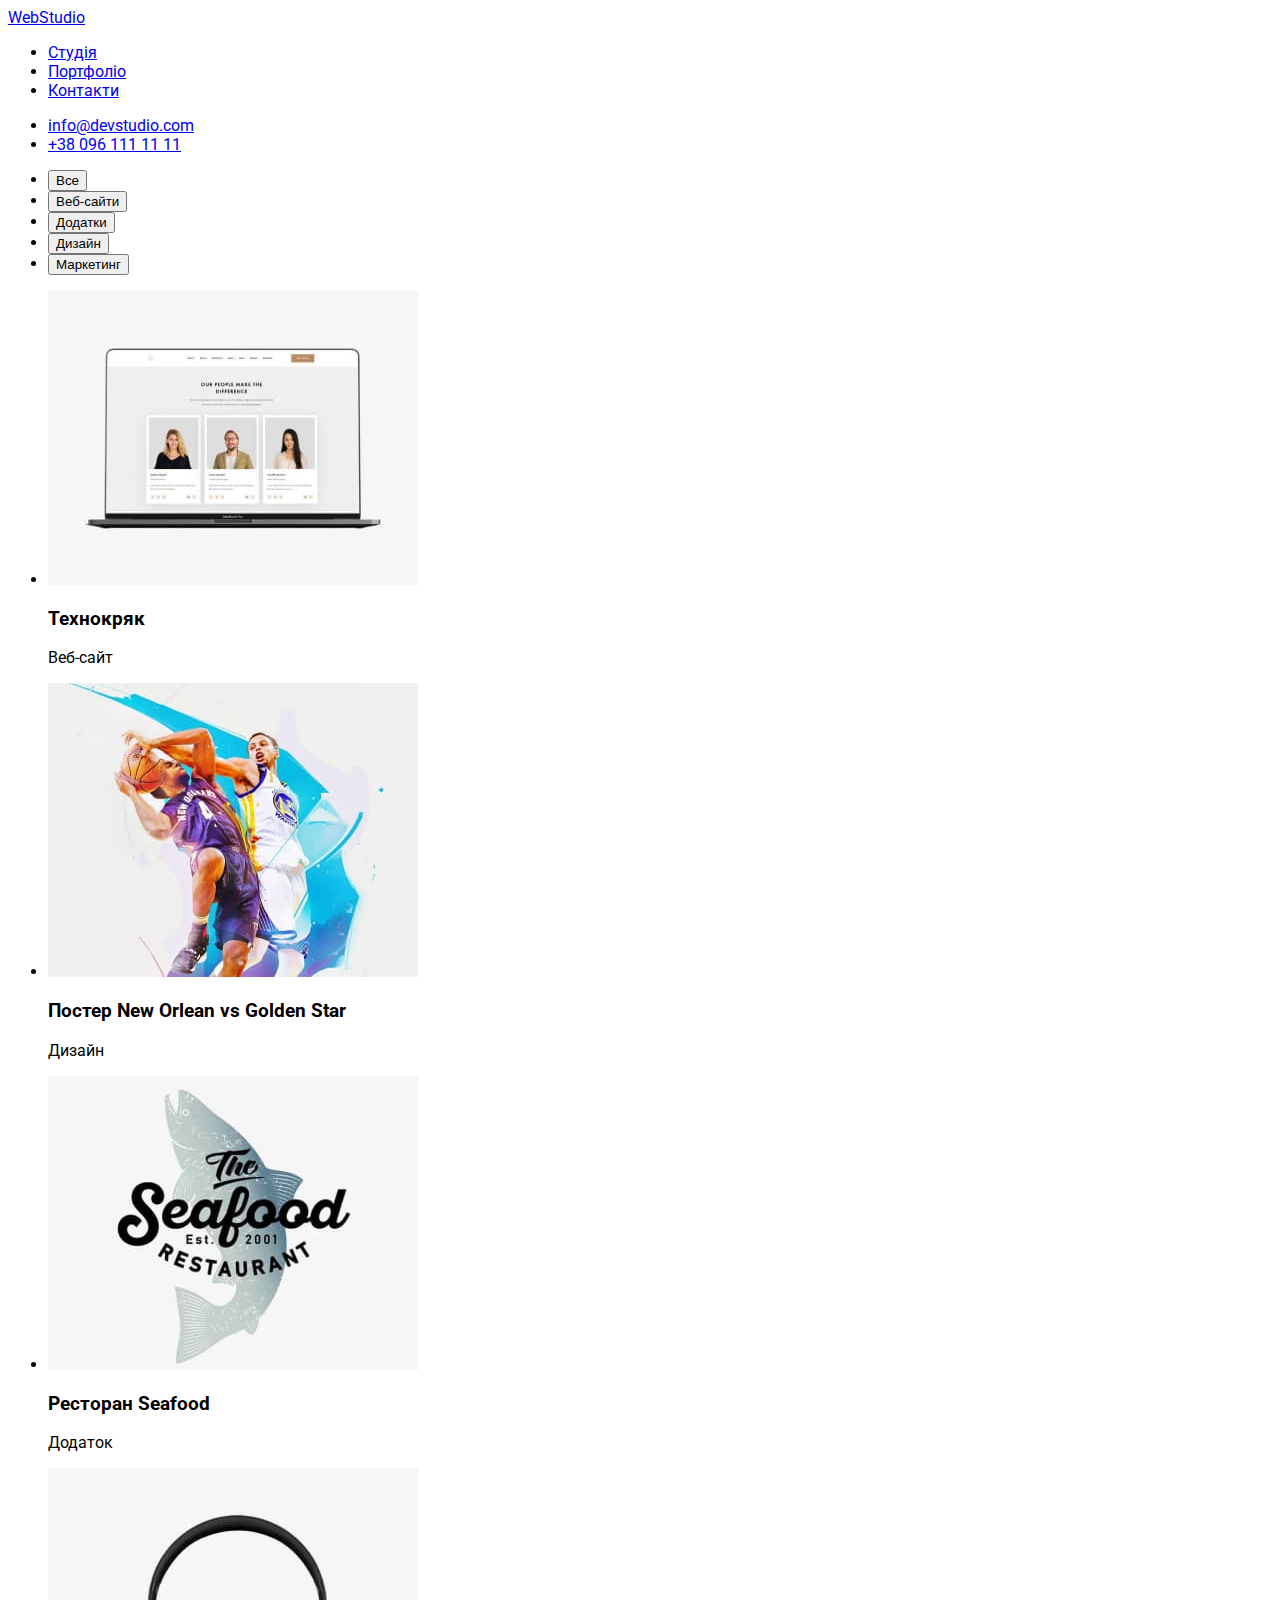
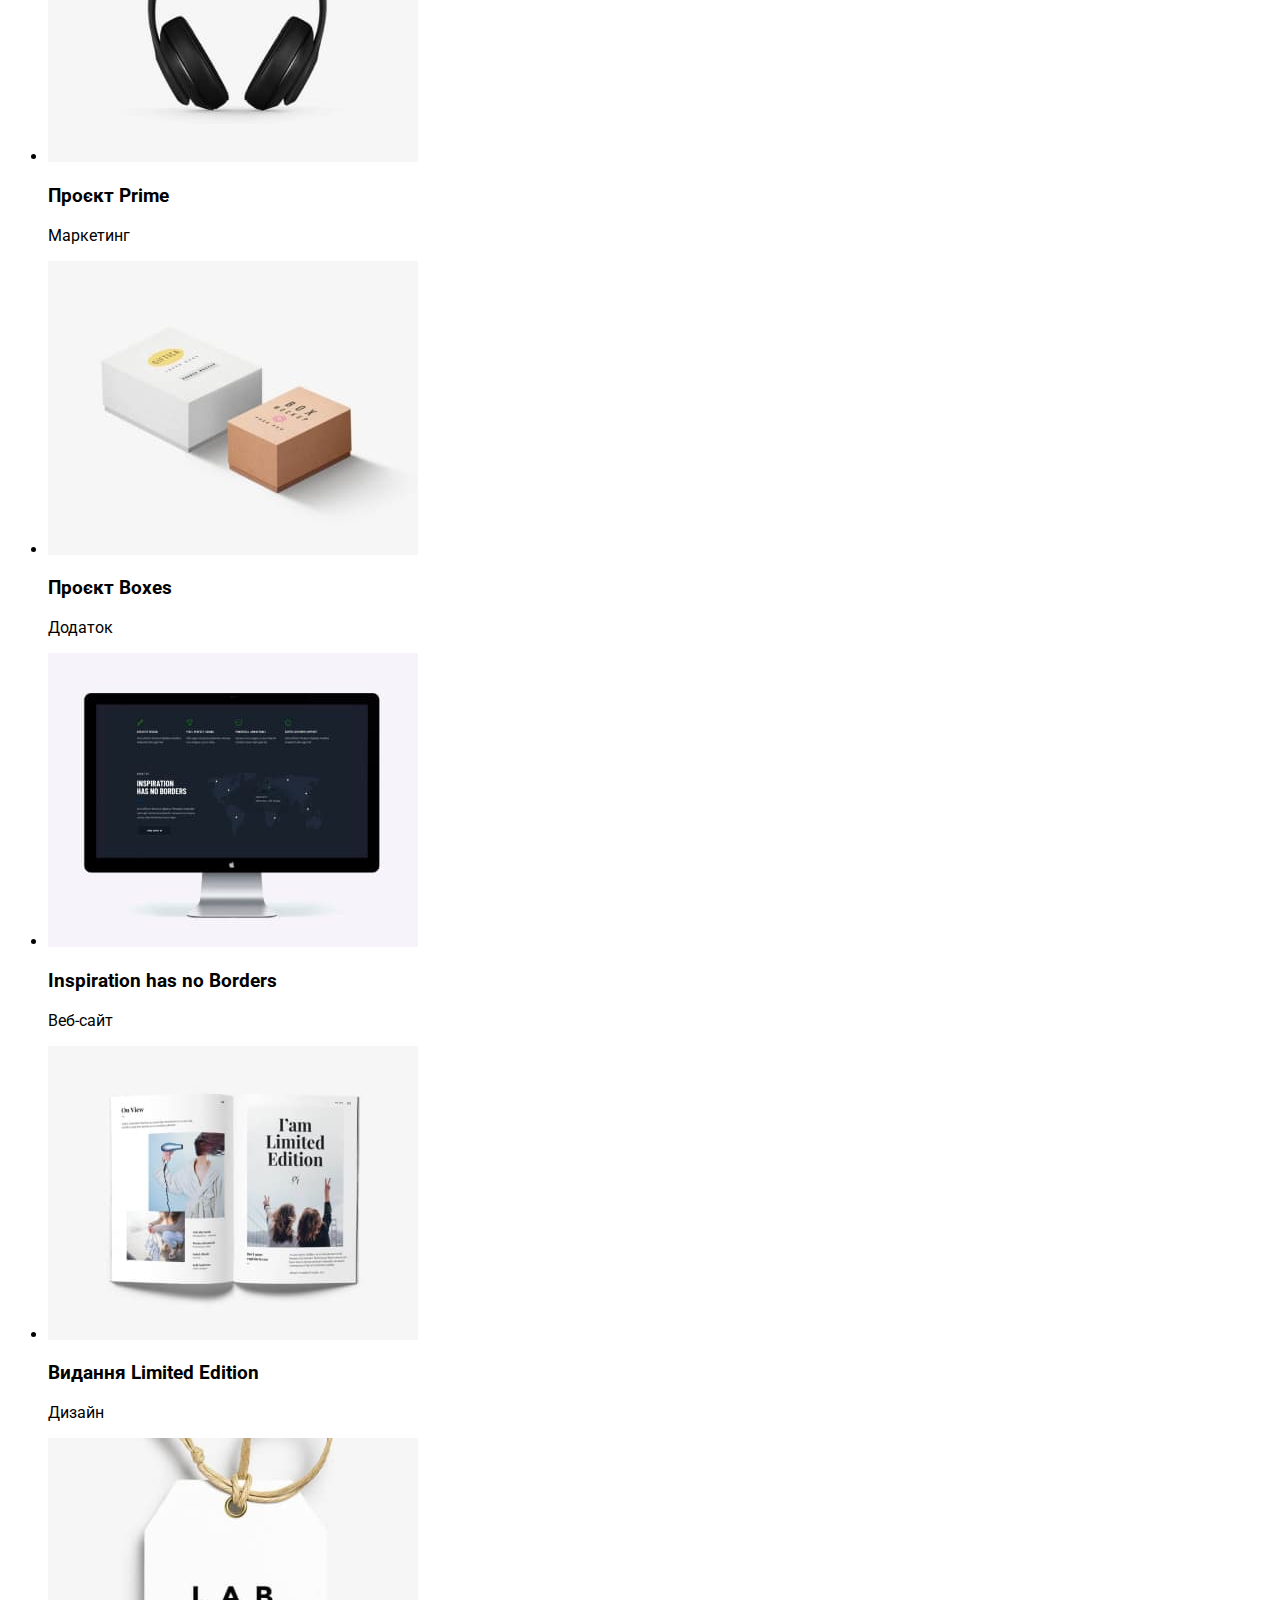
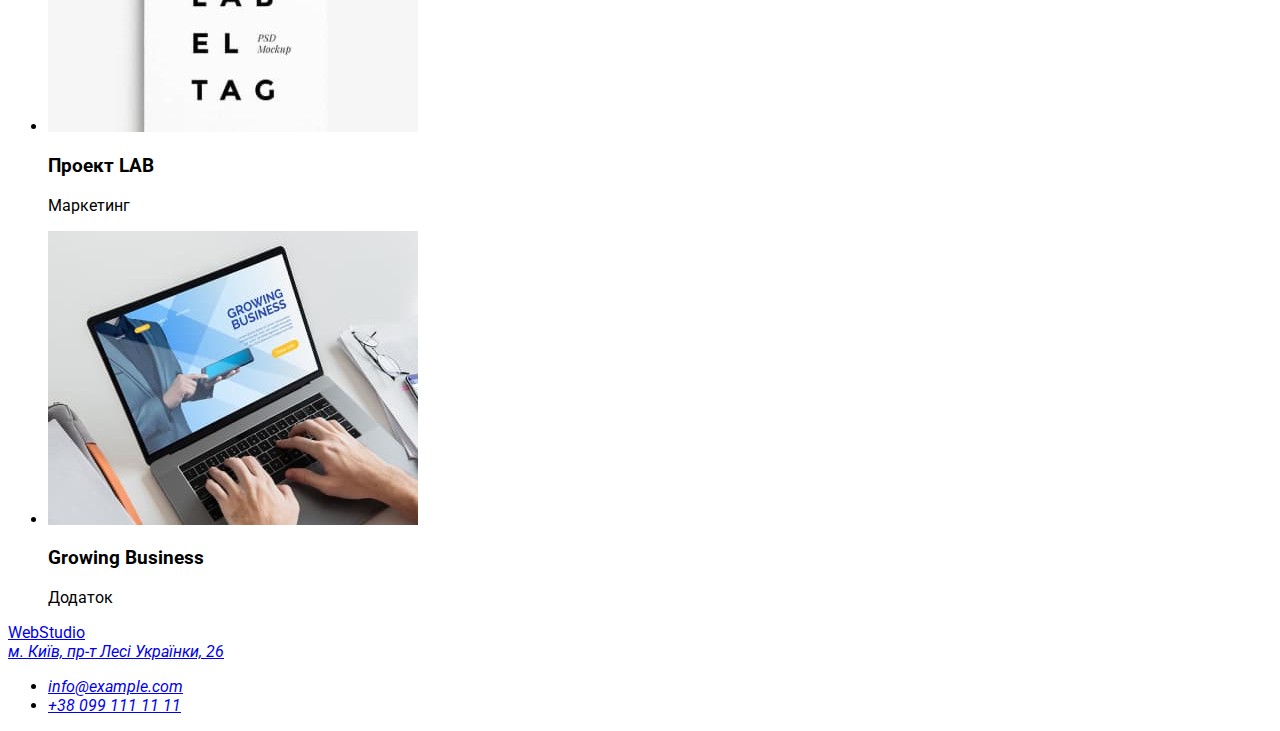
==== portfolio.html @ ea67c1a2 "update portfolio.html" ====
<!DOCTYPE html>
<html lang="uk">
  <head>
    <meta charset="UTF-8" />
    <meta http-equiv="X-UA-Compatible" content="IE=edge" />
    <meta name="viewport" content="width=device-width, initial-scale=1.0" />
    <title>Портфоліо</title>
    <link rel="stylesheet" href="./css/styles.css" />
    <link rel="preconnect" href="https://fonts.googleapis.com" />
    <link rel="preconnect" href="https://fonts.gstatic.com" crossorigin />
    <link
      href="https://fonts.googleapis.com/css2?family=Montserrat:wght@400;700&family=Roboto:wght@400;500;700&display=swap"
      rel="stylesheet"
    />
  </head>
  <body>
    <!--  Логотип і навігація-->
    <header>
      <nav>
        <a href="index.html" lang="en">WebStudio</a>
        <ul>
          <li><a href="./index.html">Студія</a></li>
          <li><a href="./portfolio.html">Портфоліо</a></li>
          <li><a href="#footer">Контакти</a></li>
        </ul>
      </nav>

      <ul>
        <li><a href="mailto:info@devstudio.com">info@devstudio.com</a></li>
        <li><a href="tel:+380961111111">+38 096 111 11 11</a></li>
      </ul>
    </header>
    <!--Портфоліо-->
    <main>
      <section>
        <h2 hidden>Портфоліо</h2>
        <ul>
          <li><button type="button">Все</button></li>
          <li><button type="button">Веб-сайти</button></li>
          <li><button type="button">Додатки</button></li>
          <li><button type="button">Дизайн</button></li>
          <li><button type="button">Маркетинг</button></li>
        </ul>
        <ul>
          <li>
            <img
              src="./images/portfolio1.jpg"
              alt="Ноутбук з відкритою вкладкою веб сайту"
            />
            <h3>Технокряк</h3>
            <p>Веб-сайт</p>
          </li>
          <li>
            <img src="./images/portfolio2.jpg" alt="постер баскетбольної гри" />
            <h3>Постер New Orlean vs Golden Star</h3>
            <p>Дизайн</p>
          </li>
          <li>
            <img src="./images/portfolio3.jpg" alt="Логотип  ресторану" />
            <h3>Ресторан Seafood</h3>
            <p>Додаток</p>
          </li>
          <li>
            <img src="./images/portfolio4.jpg" alt="Навушники" />
            <h3>Проєкт Prime</h3>
            <p>Маркетинг</p>
          </li>
          <li>
            <img src="./images/portfolio5.jpg" alt="Коробки з емблемами" />
            <h3>Проєкт Boxes</h3>
            <p>Додаток</p>
          </li>
          <li>
            <img
              src="./images/portfolio6.jpg"
              alt="Екран з відкритою вкладкою веб сайту"
            />
            <h3>Inspiration has no Borders</h3>
            <p>Веб-сайт</p>
          </li>
          <li>
            <img src="./images/portfolio7.jpg" alt="Книга" />
            <h3>Видання Limited Edition</h3>
            <p>Дизайн</p>
          </li>
          <li>
            <img src="./images/portfolio8.jpg" alt="Етикетка" />
            <h3>Проект LAB</h3>
            <p>Маркетинг</p>
          </li>
          <li>
            <img
              src="./images/portfolio9.jpg"
              alt="Ноутбук з відкритою вкладкою додатка"
            />
            <h3>Growing Business</h3>
            <p>Додаток</p>
          </li>
        </ul>
      </section>
    </main>
    <!--Адрес і контакти-->
    <footer>
      <a href="index.html" lang="en">WebStudio</a>
      <address>
        <a href="https://goo.gl/maps/fzRet3JMHUGQF1tC9" target="_blank">
          м. Київ, пр-т Лесі Українки, 26
        </a>
        <ul>
          <li><a href="mailto:info@example.com">info@example.com</a></li>
          <li>
            <a href="tel:+380991111111">+38 099 111 11 11</a>
          </li>
        </ul>
      </address>
    </footer>
  </body>
</html>
---- css/styles.css ----
body {
  font-family: "Roboto", sans-serif;
}
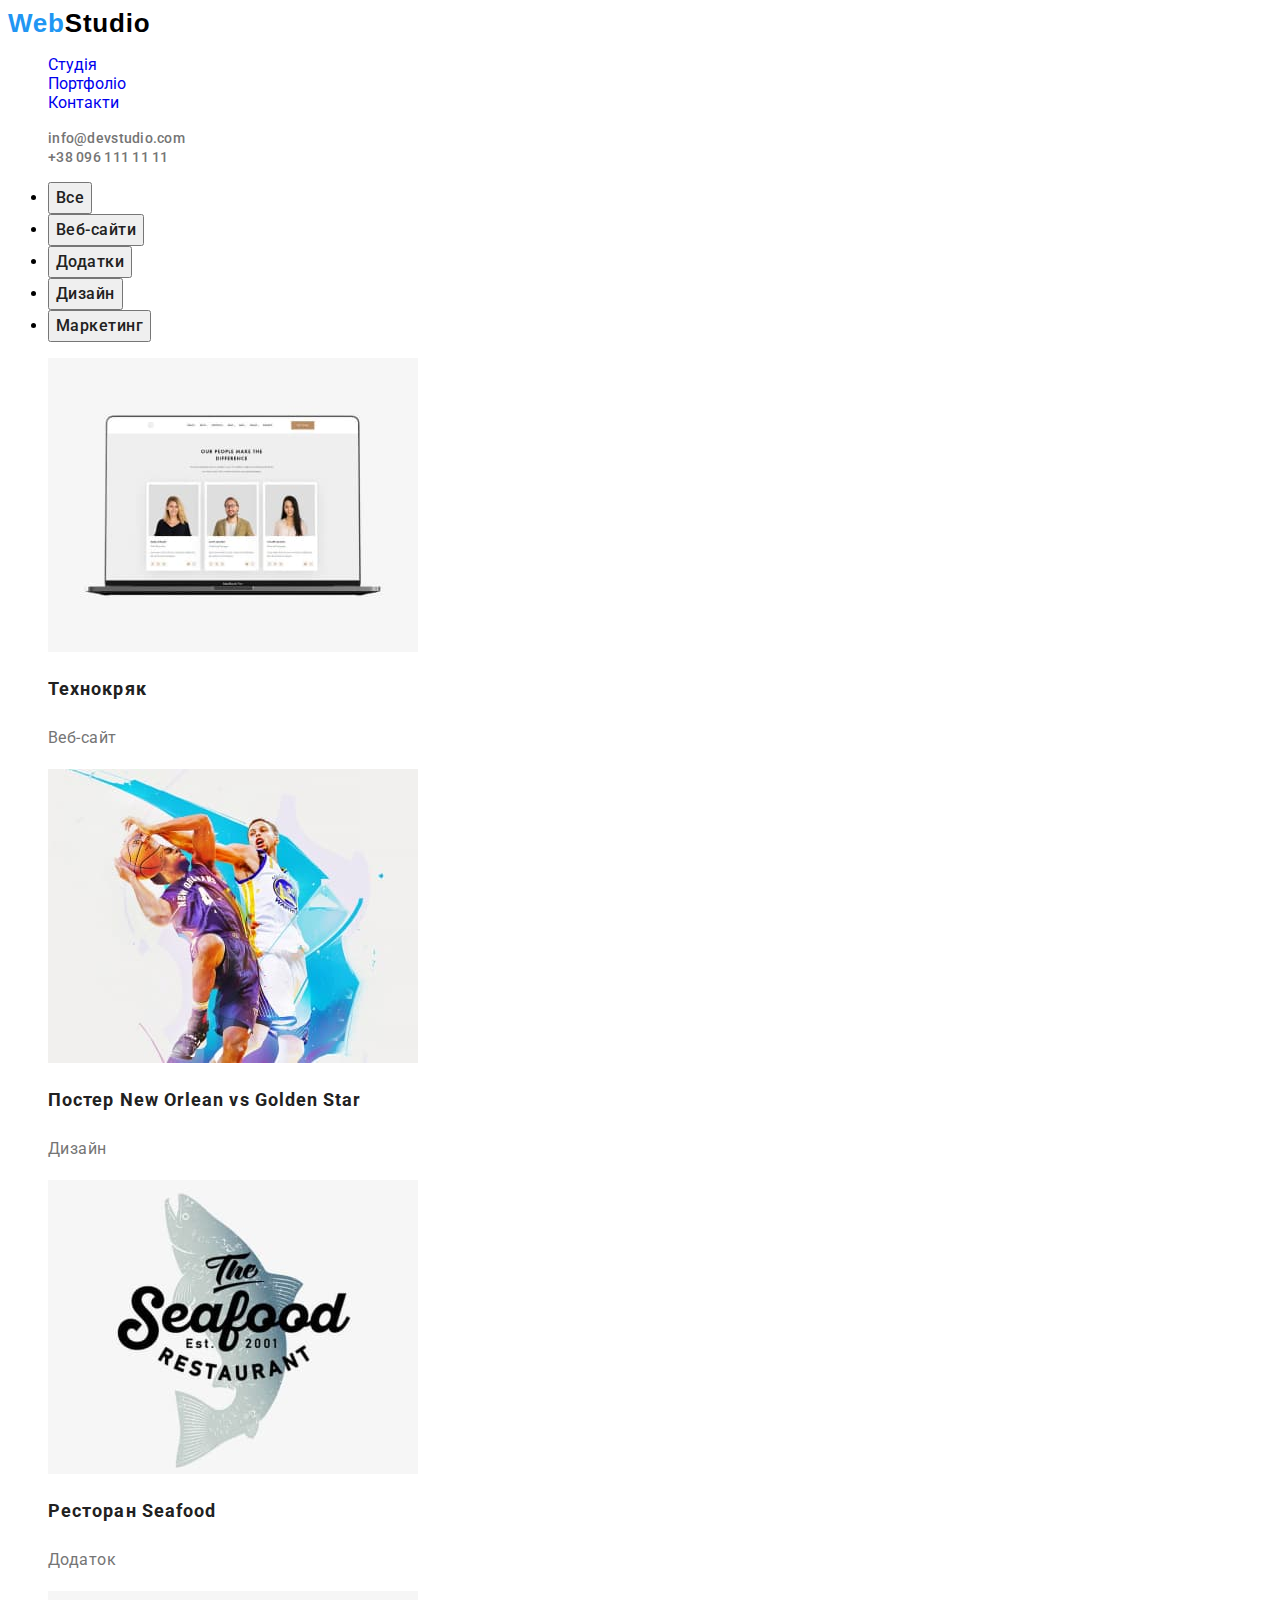
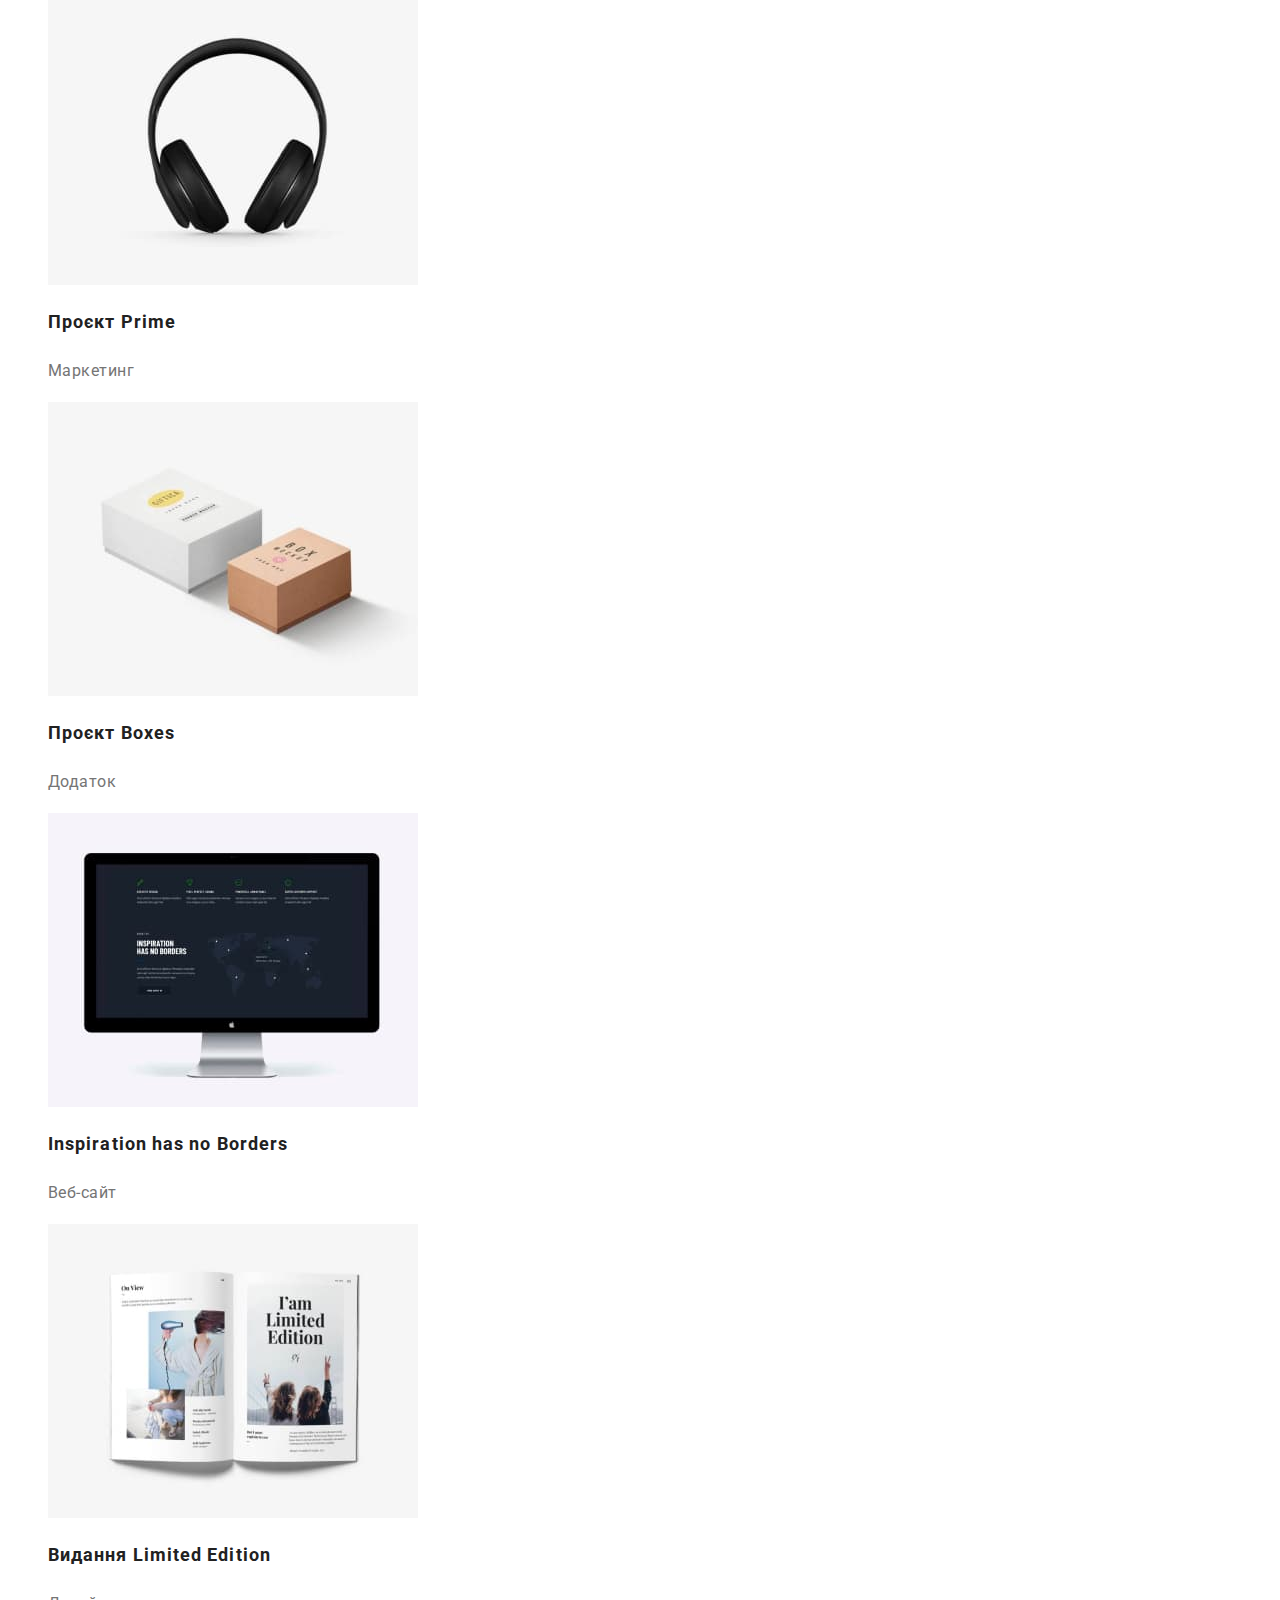
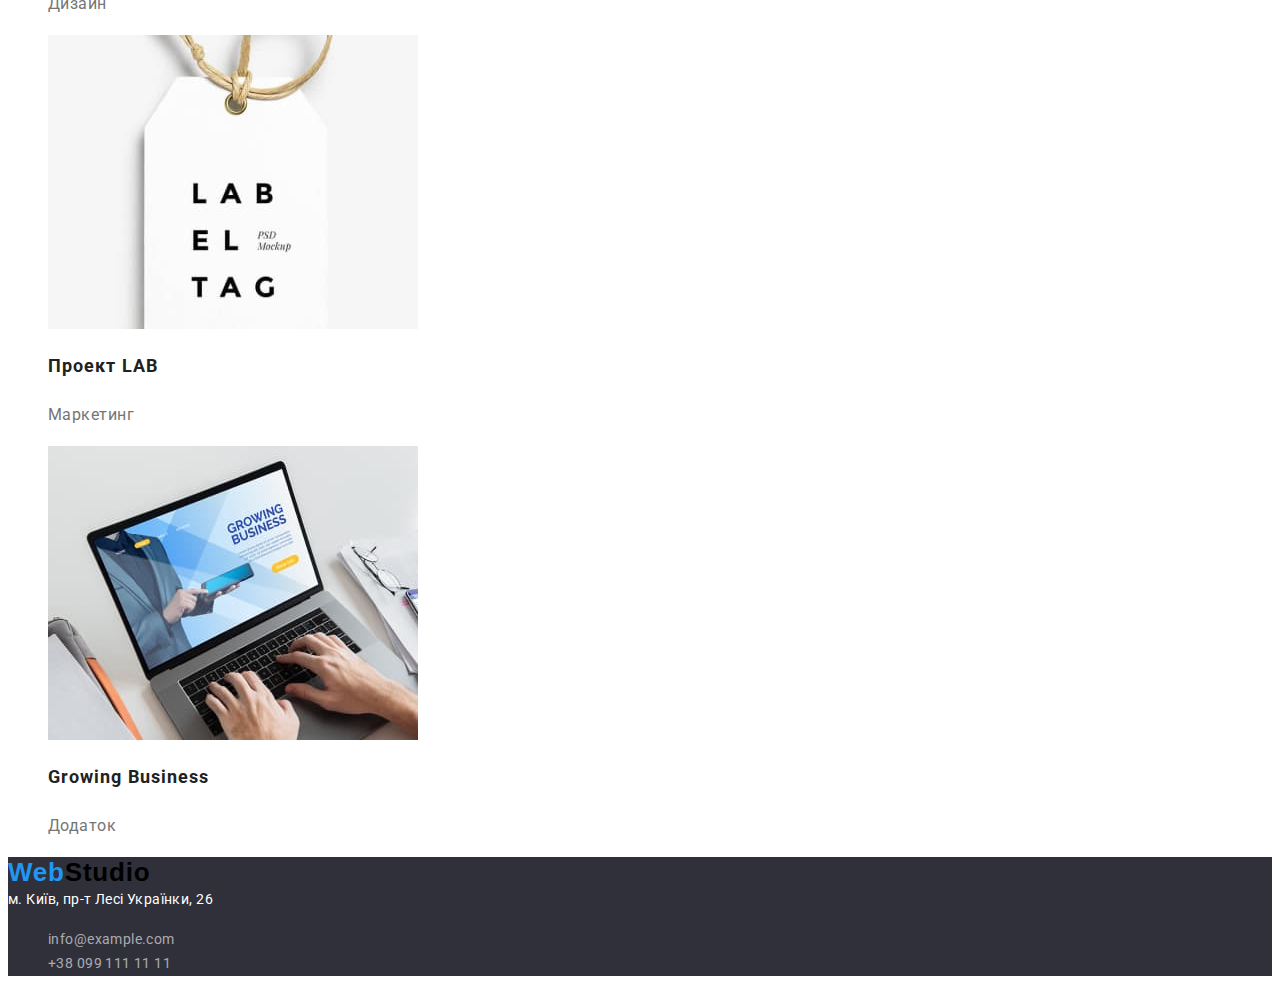
==== commit c03713df: "update files" ====
--- a/portfolio.html
+++ b/portfolio.html
@@ -15,101 +15,209 @@
   </head>
   <body>
     <!--  Логотип і навігація-->
-    <header>
-      <nav>
-        <a href="index.html" lang="en">WebStudio</a>
-        <ul>
-          <li><a href="./index.html">Студія</a></li>
-          <li><a href="./portfolio.html">Портфоліо</a></li>
-          <li><a href="#footer">Контакти</a></li>
+    <header class="header">
+      <nav class="header-nav">
+        <a href="index.html" lang="en" class="logo-start logo link"
+          >Web<span lang="en" class="logo-end logo link">Studio</span></a
+        >
+        <ul class="header-list list">
+          <li class-="header-item ">
+            <a href="./index.html" class="header-link link current">Студія</a>
+          </li>
+          <li class-="header-item  ">
+            <a href="./portfolio.html" class="header-link link current">
+              Портфоліо</a
+            >
+          </li>
+          <li class-="header-item ">
+            <a href="#footer" class="header-link link current">Контакти</a>
+          </li>
         </ul>
       </nav>
 
-      <ul>
-        <li><a href="mailto:info@devstudio.com">info@devstudio.com</a></li>
-        <li><a href="tel:+380961111111">+38 096 111 11 11</a></li>
+      <ul class="header-contats-list list">
+        <li>
+          <a
+            href="mailto:info@devstudio.com"
+            class="header-contacts header-link link"
+            >info@devstudio.com</a
+          >
+        </li>
+        <li>
+          <a href="tel:+380961111111" class="header-contacts header-link link"
+            >+38 096 111 11 11</a
+          >
+        </li>
       </ul>
     </header>
     <!--Портфоліо-->
     <main>
-      <section>
-        <h2 hidden>Портфоліо</h2>
-        <ul>
-          <li><button type="button">Все</button></li>
-          <li><button type="button">Веб-сайти</button></li>
-          <li><button type="button">Додатки</button></li>
-          <li><button type="button">Дизайн</button></li>
-          <li><button type="button">Маркетинг</button></li>
-        </ul>
-        <ul>
-          <li>
-            <img
-              src="./images/portfolio1.jpg"
-              alt="Ноутбук з відкритою вкладкою веб сайту"
-            />
-            <h3>Технокряк</h3>
-            <p>Веб-сайт</p>
-          </li>
-          <li>
-            <img src="./images/portfolio2.jpg" alt="постер баскетбольної гри" />
-            <h3>Постер New Orlean vs Golden Star</h3>
-            <p>Дизайн</p>
-          </li>
-          <li>
-            <img src="./images/portfolio3.jpg" alt="Логотип  ресторану" />
-            <h3>Ресторан Seafood</h3>
-            <p>Додаток</p>
-          </li>
-          <li>
-            <img src="./images/portfolio4.jpg" alt="Навушники" />
-            <h3>Проєкт Prime</h3>
-            <p>Маркетинг</p>
-          </li>
-          <li>
-            <img src="./images/portfolio5.jpg" alt="Коробки з емблемами" />
-            <h3>Проєкт Boxes</h3>
-            <p>Додаток</p>
-          </li>
-          <li>
-            <img
-              src="./images/portfolio6.jpg"
-              alt="Екран з відкритою вкладкою веб сайту"
-            />
-            <h3>Inspiration has no Borders</h3>
-            <p>Веб-сайт</p>
-          </li>
-          <li>
-            <img src="./images/portfolio7.jpg" alt="Книга" />
-            <h3>Видання Limited Edition</h3>
-            <p>Дизайн</p>
-          </li>
-          <li>
-            <img src="./images/portfolio8.jpg" alt="Етикетка" />
-            <h3>Проект LAB</h3>
-            <p>Маркетинг</p>
-          </li>
-          <li>
-            <img
-              src="./images/portfolio9.jpg"
-              alt="Ноутбук з відкритою вкладкою додатка"
-            />
-            <h3>Growing Business</h3>
-            <p>Додаток</p>
-          </li>
+      <section class="portfolio">
+        <h1 hidden>Портфоліо</h1>
+        <ul class="portfolio-btn-list">
+          <li class="portfolio-btn-item">
+            <button type="button" class="portfolio-btn">Все</button>
+          </li>
+          <li class="portfolio-btn-item">
+            <button type="button" class="portfolio-btn">Веб-сайти</button>
+          </li>
+          <li class="portfolio-btn-item">
+            <button type="button" class="portfolio-btn">Додатки</button>
+          </li>
+          <li class="portfolio-btn-item">
+            <button type="button" class="portfolio-btn">Дизайн</button>
+          </li>
+          <li class="portfolio-btn-item">
+            <button type="button" class="portfolio-btn">Маркетинг</button>
+          </li>
+        </ul>
+        <ul class="portfolio-list list">
+          <a href="" class="link">
+            <li class="portfolio-list-item">
+              <img
+                src="./images/portfolio1.jpg"
+                alt="Ноутбук з відкритою вкладкою веб сайту"
+                width="370"
+                height="294"
+              />
+              <h2 class="portfolio-title">Технокряк</h2>
+              <p class="portfolio-text">Веб-сайт</p>
+            </li>
+          </a>
+          <a href="" class="link">
+            <li class="portfolio-list-item">
+              <img
+                src="./images/portfolio2.jpg"
+                alt="постер баскетбольної гри"
+                width="370"
+                height="294"
+              />
+              <h2 class="portfolio-title">
+                Постер <span lang="en">New Orlean vs Golden Star</span>
+              </h2>
+              <p class="portfolio-text">Дизайн</p>
+            </li>
+          </a>
+          <a href="" class="link">
+            <li class="portfolio-list-item">
+              <img
+                src="./images/portfolio3.jpg"
+                alt="Логотип  ресторану"
+                width="370"
+                height="294"
+              />
+              <h2 class="portfolio-title">
+                Ресторан <span lang="en">Seafood</span>
+              </h2>
+              <p class="portfolio-text">Додаток</p>
+            </li>
+          </a>
+          <a href="" class="link">
+            <li class="portfolio-list-item">
+              <img
+                src="./images/portfolio4.jpg"
+                alt="Навушники"
+                width="370"
+                height="294"
+              />
+              <h2 class="portfolio-title">
+                Проєкт <span lang="en">Prime</span>
+              </h2>
+              <p class="portfolio-text">Маркетинг</p>
+            </li>
+          </a>
+          <a href="" class="link">
+            <li class="portfolio-list-item">
+              <img
+                src="./images/portfolio5.jpg"
+                alt="Коробки з емблемами"
+                width="370"
+                height="294"
+              />
+              <h2 class="portfolio-title">
+                Проєкт <span lang="en">Boxes</span>
+              </h2>
+              <p class="portfolio-text">Додаток</p>
+            </li>
+          </a>
+          <a href="" class="link">
+            <li class="portfolio-list-item">
+              <img
+                src="./images/portfolio6.jpg"
+                alt="Екран з відкритою вкладкою веб сайту"
+                width="370"
+                height="294"
+              />
+              <h2 lang="en" class="portfolio-title">
+                Inspiration has no Borders
+              </h2>
+              <p class="portfolio-text">Веб-сайт</p>
+            </li>
+          </a>
+          <a href="" class="link">
+            <li class="portfolio-list-item">
+              <img
+                src="./images/portfolio7.jpg"
+                alt="Книга"
+                width="370"
+                height="294"
+              />
+              <h2 class="portfolio-title">
+                Видання <span lang="en">Limited Edition</span>
+              </h2>
+              <p class="portfolio-text">Дизайн</p>
+            </li>
+          </a>
+          <a href="" class="link">
+            <li class="portfolio-list-item">
+              <img
+                src="./images/portfolio8.jpg"
+                alt="Етикетка"
+                width="370"
+                height="294"
+              />
+              <h2 class="portfolio-title">Проект <span lang="en">LAB</span></h2>
+              <p class="portfolio-text">Маркетинг</p>
+            </li>
+          </a>
+          <a href="" class="link">
+            <li class="portfolio-list-item">
+              <img
+                src="./images/portfolio9.jpg"
+                alt="Ноутбук з відкритою вкладкою додатка"
+                width="370"
+                height="294"
+              />
+              <h2 lang="en" class="portfolio-title">Growing Business</h2>
+              <p class="portfolio-text">Додаток</p>
+            </li>
+          </a>
         </ul>
       </section>
     </main>
     <!--Адрес і контакти-->
-    <footer>
-      <a href="index.html" lang="en">WebStudio</a>
-      <address>
-        <a href="https://goo.gl/maps/fzRet3JMHUGQF1tC9" target="_blank">
+    <footer id="footer" class="footer">
+      <a href="index.html" lang="en" class="logo-start logo link">
+        Web<span lang="en" class="logo-end logo link">Studio</span>
+      </a>
+      <address class="address">
+        <a
+          href="https://goo.gl/maps/fzRet3JMHUGQF1tC9"
+          target="_blank"
+          class="link footer-link"
+        >
           м. Київ, пр-т Лесі Українки, 26
         </a>
-        <ul>
-          <li><a href="mailto:info@example.com">info@example.com</a></li>
-          <li>
-            <a href="tel:+380991111111">+38 099 111 11 11</a>
+        <ul class="address-list list">
+          <li class="address-item">
+            <a href="mailto:info@example.com" class="link address-link"
+              >info@example.com</a
+            >
+          </li>
+          <li class="address-item">
+            <a href="tel:+380991111111" class="link address-link"
+              >+38 099 111 11 11</a
+            >
           </li>
         </ul>
       </address>
--- a/css/styles.css
+++ b/css/styles.css
@@ -1,3 +1,193 @@
+:root {
+  --main-title-color: #212121;
+  --second-title-color: #ffffff;
+  --accent-color: #2196f3;
+  --accent-text-color: aqua;
+}
+
 body {
   font-family: "Roboto", sans-serif;
 }
+
+.list {
+  list-style: none;
+}
+.link {
+  text-decoration: none;
+}
+.logo {
+  font-family: "Raleway", sans-serif;
+  font-weight: 700;
+  font-size: 26px;
+  line-height: 1.2;
+  letter-spacing: 0.03em;
+}
+.logo-start {
+  color: #2196f3;
+}
+.logo-end {
+  color: #000000;
+}
+
+.header-link:hover,
+.header-link:focus,
+.footer-link:hover,
+.footer-link:focus,
+.address-link:hover,
+.address-link:focus {
+  color: #2196f3;
+}
+
+.main-title {
+  font-weight: 700;
+  font-size: 36px;
+  line-height: 1.17;
+  text-align: center;
+  letter-spacing: 0.03em;
+  color: #212121;
+}
+
+.hero-btn,
+.portfolio-btn {
+  cursor: pointer;
+}
+
+/* -- Header----*/
+.header {
+  background: #ffffff;
+}
+
+.header-item {
+  font-weight: 500;
+  font-size: 14px;
+  line-height: 1.14;
+  letter-spacing: 0.02em;
+  color: #212121;
+}
+.header-contacts {
+  font-weight: 500;
+  font-size: 14px;
+  line-height: 1.14;
+  letter-spacing: 0.02em;
+  color: #757575;
+}
+/*--- Кнопка - HERO ---*/
+.hero {
+  background: #2f303a;
+}
+.hero-title {
+  font-weight: 900;
+  font-size: 44px;
+  line-height: 1.34;
+  text-align: center;
+  letter-spacing: 0.06em;
+  text-transform: uppercase;
+  color: #ffffff;
+}
+.hero-btn:hover,
+.hero-btn:focus {
+  background: #188ce8;
+}
+
+.hero-btn {
+  background: #2196f3;
+  box-shadow: 0px 4px 4px rgba(0, 0, 0, 0.15);
+  border-radius: 4px;
+  font-family: inherit;
+  font-style: normal;
+  font-weight: 700;
+  font-size: 16px;
+  line-height: 1.875;
+  display: flex;
+  align-items: center;
+  text-align: center;
+  letter-spacing: 0.06em;
+  color: #ffffff;
+}
+/*-- Переваги компанії --SPECIALITY --*/
+.speciality-title {
+  font-weight: 700;
+  font-size: 14px;
+  line-height: 1.14x;
+  letter-spacing: 0.03em;
+  text-transform: uppercase;
+  color: #212121;
+}
+.speciality-text {
+  font-size: 14px;
+  line-height: 1.71;
+  letter-spacing: 0.03em;
+  color: #757575;
+}
+/*--Чим займається компанія--*/
+/*--Команда компанії--*/
+.team {
+  background: #f5f4fa;
+}
+
+.team-title {
+  font-weight: 500;
+  font-size: 16px;
+  line-height: 1.19;
+  text-align: center;
+  letter-spacing: 0.03em;
+  color: #212121;
+}
+.team-text {
+  font-size: 16px;
+  line-height: 1/19;
+  text-align: center;
+  letter-spacing: 0.03em;
+  color: #757575;
+}
+/*-- FOOTER-- Адрес і контакти*/
+.footer {
+  background: #2f303a;
+}
+
+.footer-link {
+  font-size: 14px;
+  line-height: 1.71;
+  letter-spacing: 0.03em;
+  color: #ffffff;
+}
+.address {
+  font-style: normal;
+}
+.address-link {
+  font-size: 14px;
+  line-height: 1.71;
+  letter-spacing: 0.03em;
+  color: rgba(255, 255, 255, 0.6);
+}
+
+/*------- PORTFOLIO------*/
+.portfolio-btn {
+  font-family: inherit;
+  font-style: normal;
+  font-weight: 500;
+  font-size: 16px;
+  line-height: 1.62;
+  text-align: center;
+  letter-spacing: 0.03em;
+  color: #212121;
+}
+.portfolio-btn:hover {
+  color: #ffffff;
+  background: #2196f3;
+}
+
+.portfolio-title {
+  font-weight: 700;
+  font-size: 18px;
+  line-height: 2;
+  letter-spacing: 0.06em;
+  color: #212121;
+}
+
+.portfolio-text {
+  font-size: 16px;
+  line-height: 1.88;
+  letter-spacing: 0.03em;
+  color: #757575;
+}
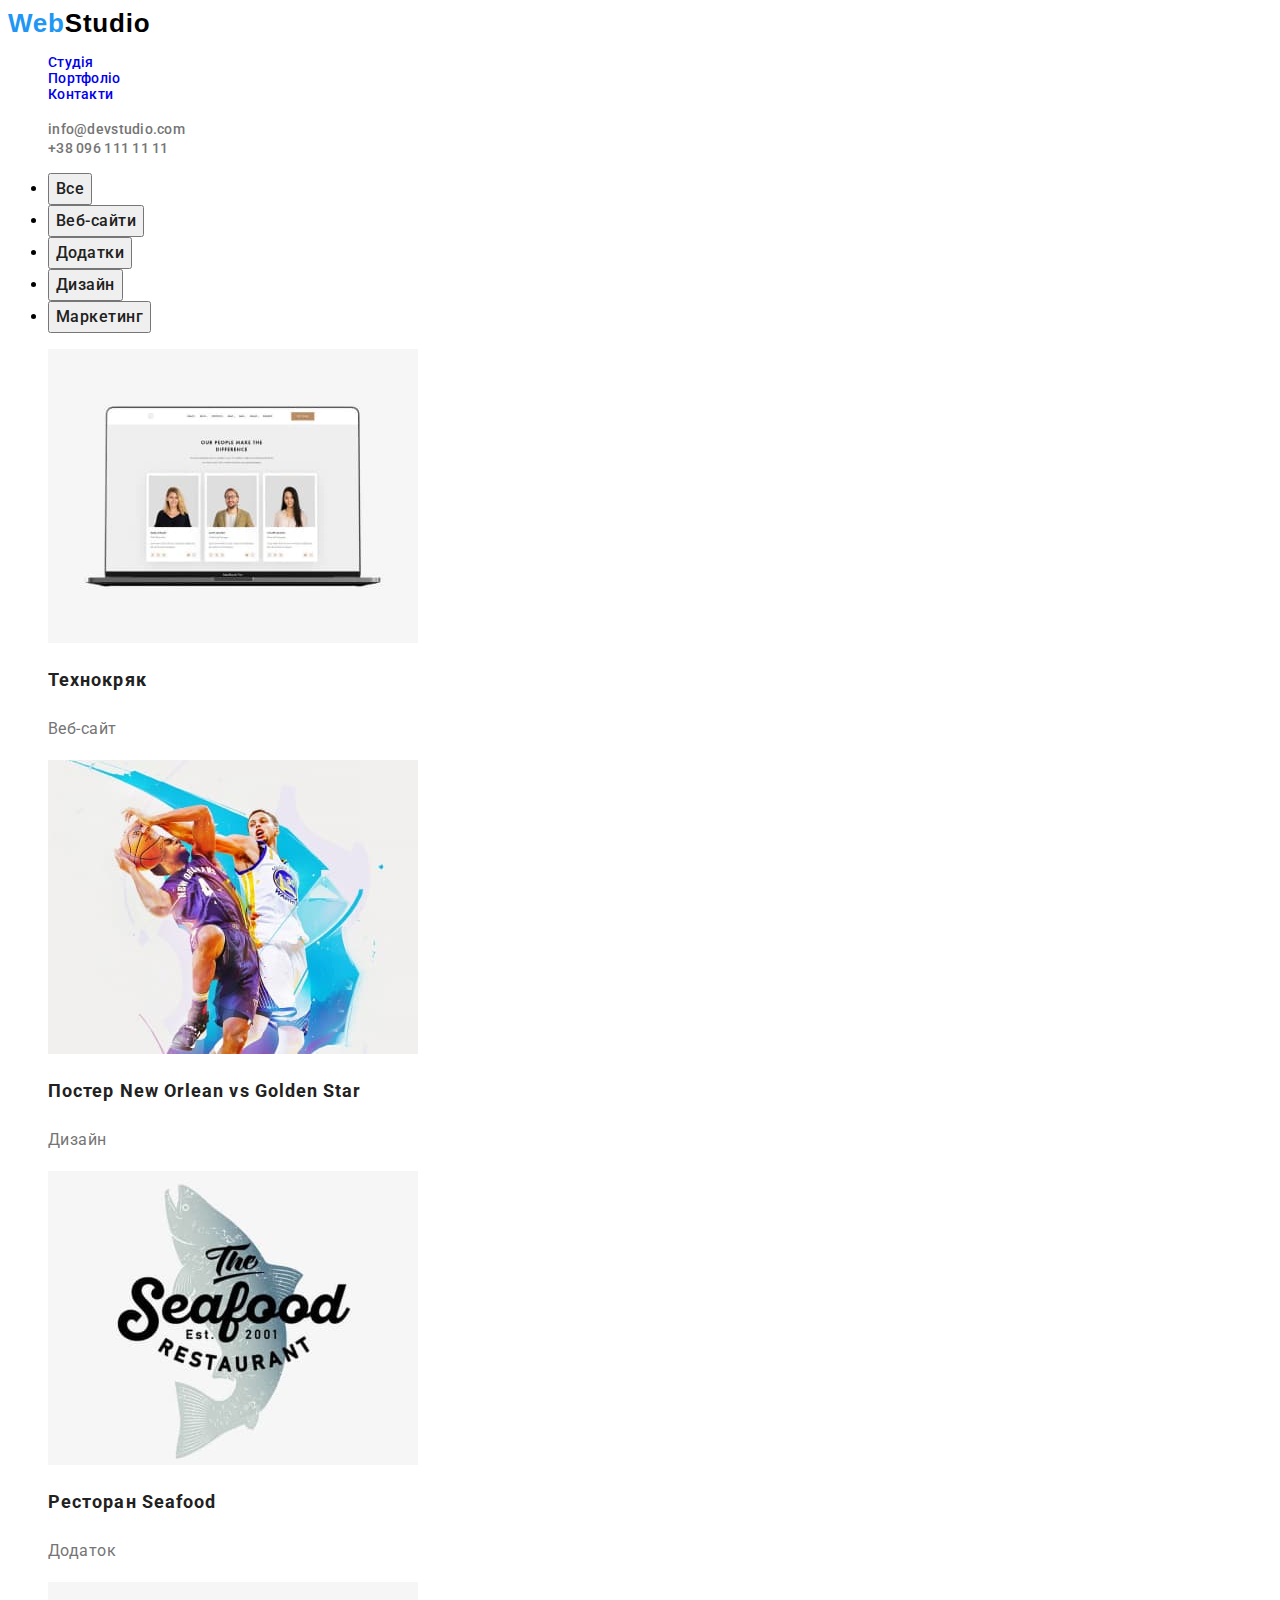
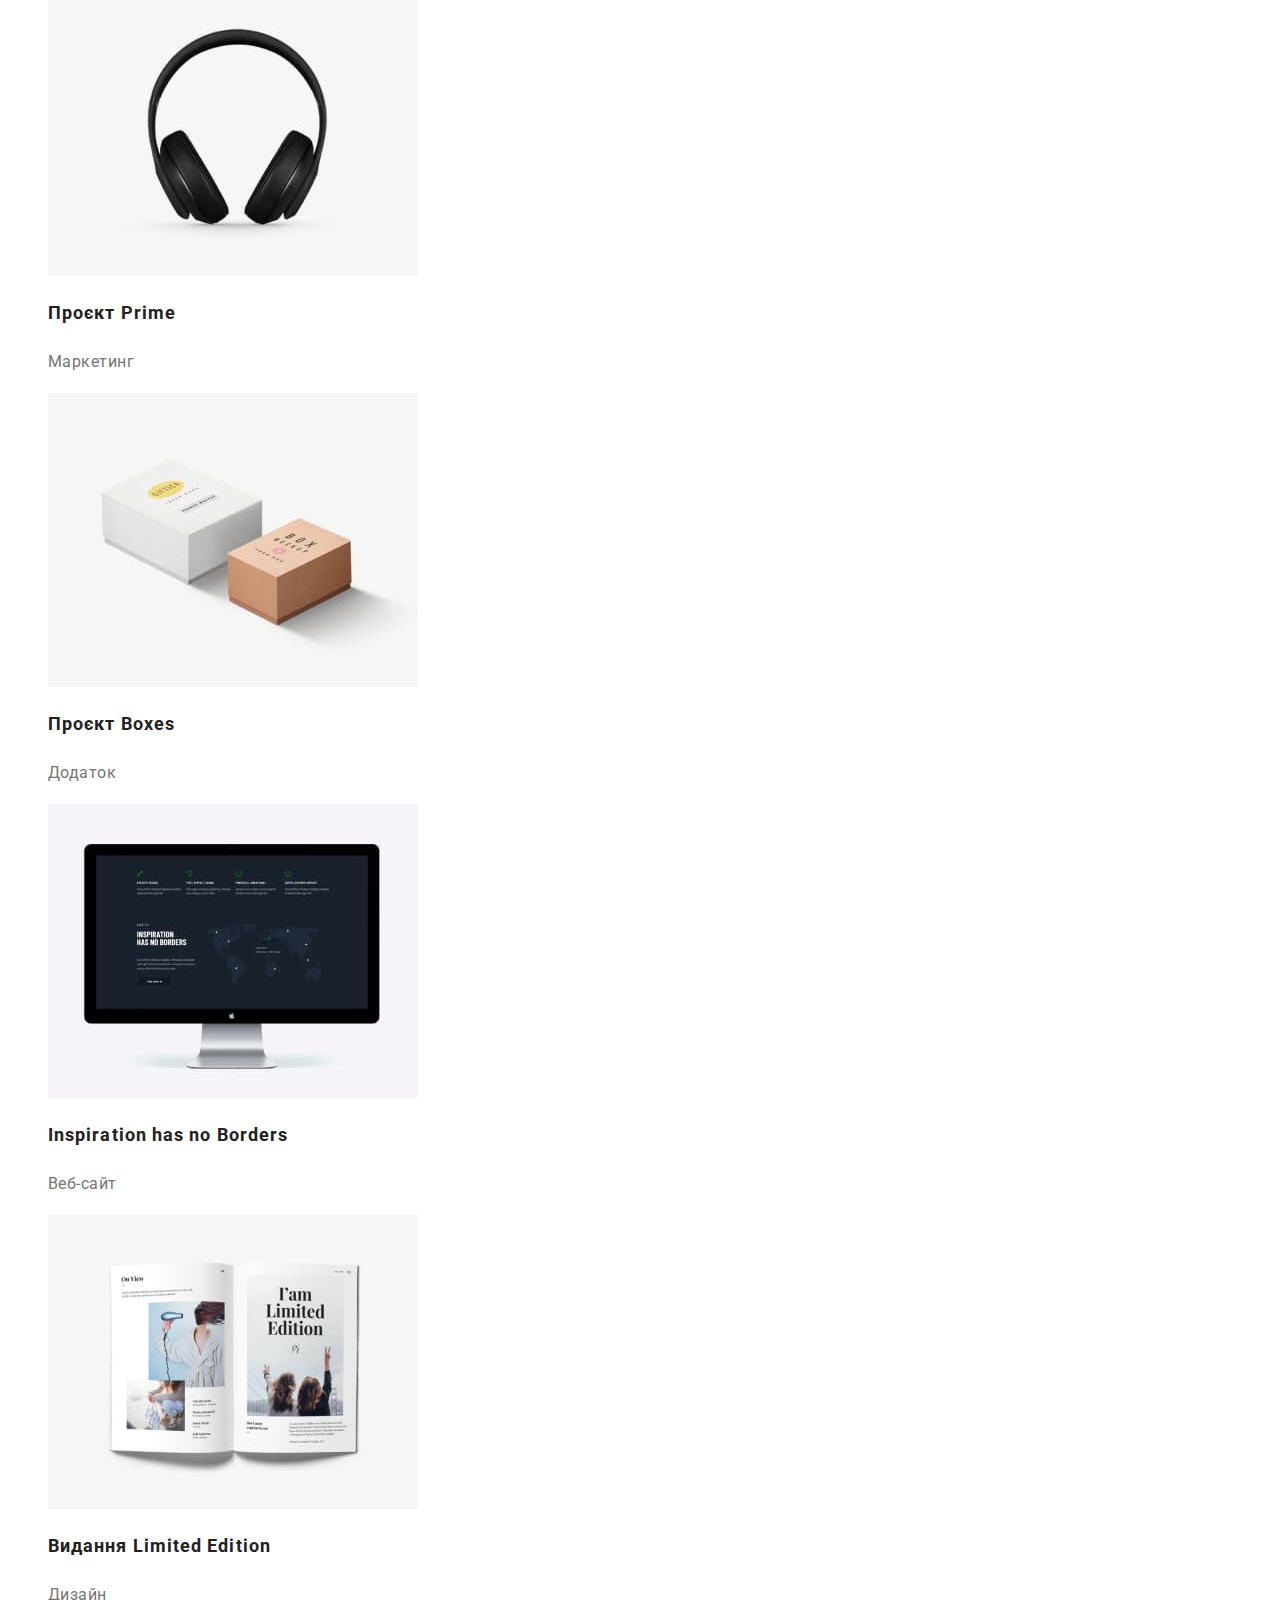
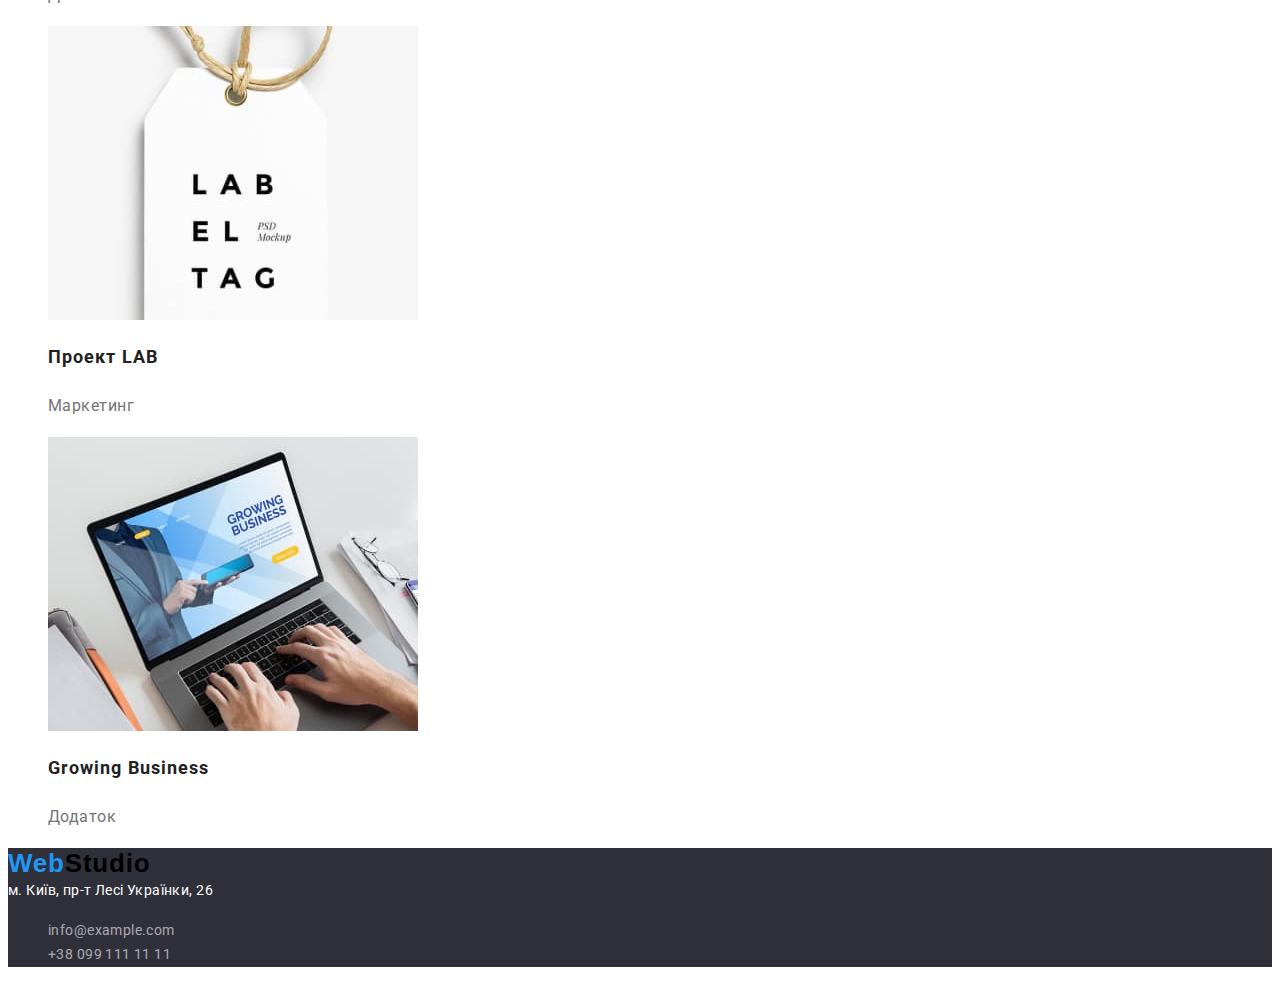
==== commit d346b932: "update portfolio.html" ====
--- a/portfolio.html
+++ b/portfolio.html
@@ -21,15 +21,15 @@
           >Web<span lang="en" class="logo-end logo link">Studio</span></a
         >
         <ul class="header-list list">
-          <li class-="header-item ">
+          <li class="header-item">
             <a href="./index.html" class="header-link link current">Студія</a>
           </li>
-          <li class-="header-item  ">
+          <li class="header-item">
             <a href="./portfolio.html" class="header-link link current">
               Портфоліо</a
             >
           </li>
-          <li class-="header-item ">
+          <li class="header-item">
             <a href="#footer" class="header-link link current">Контакти</a>
           </li>
         </ul>
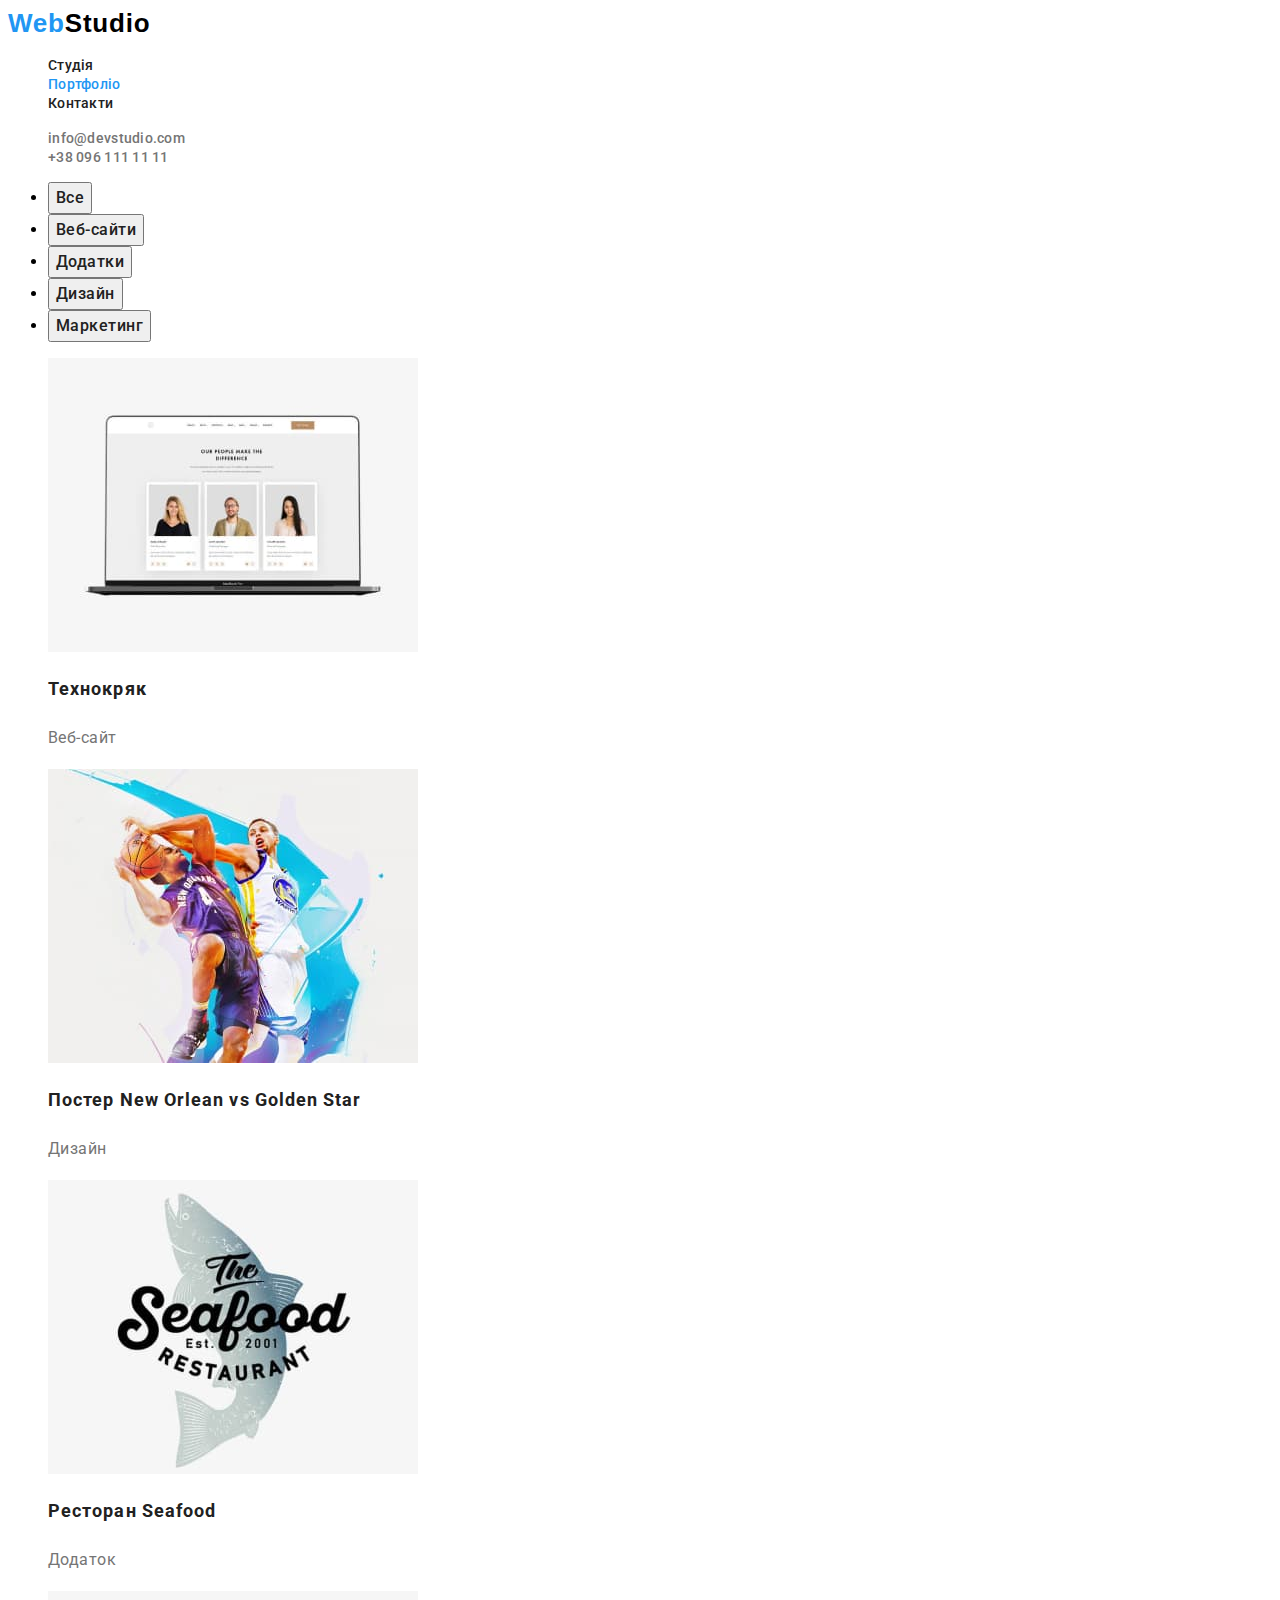
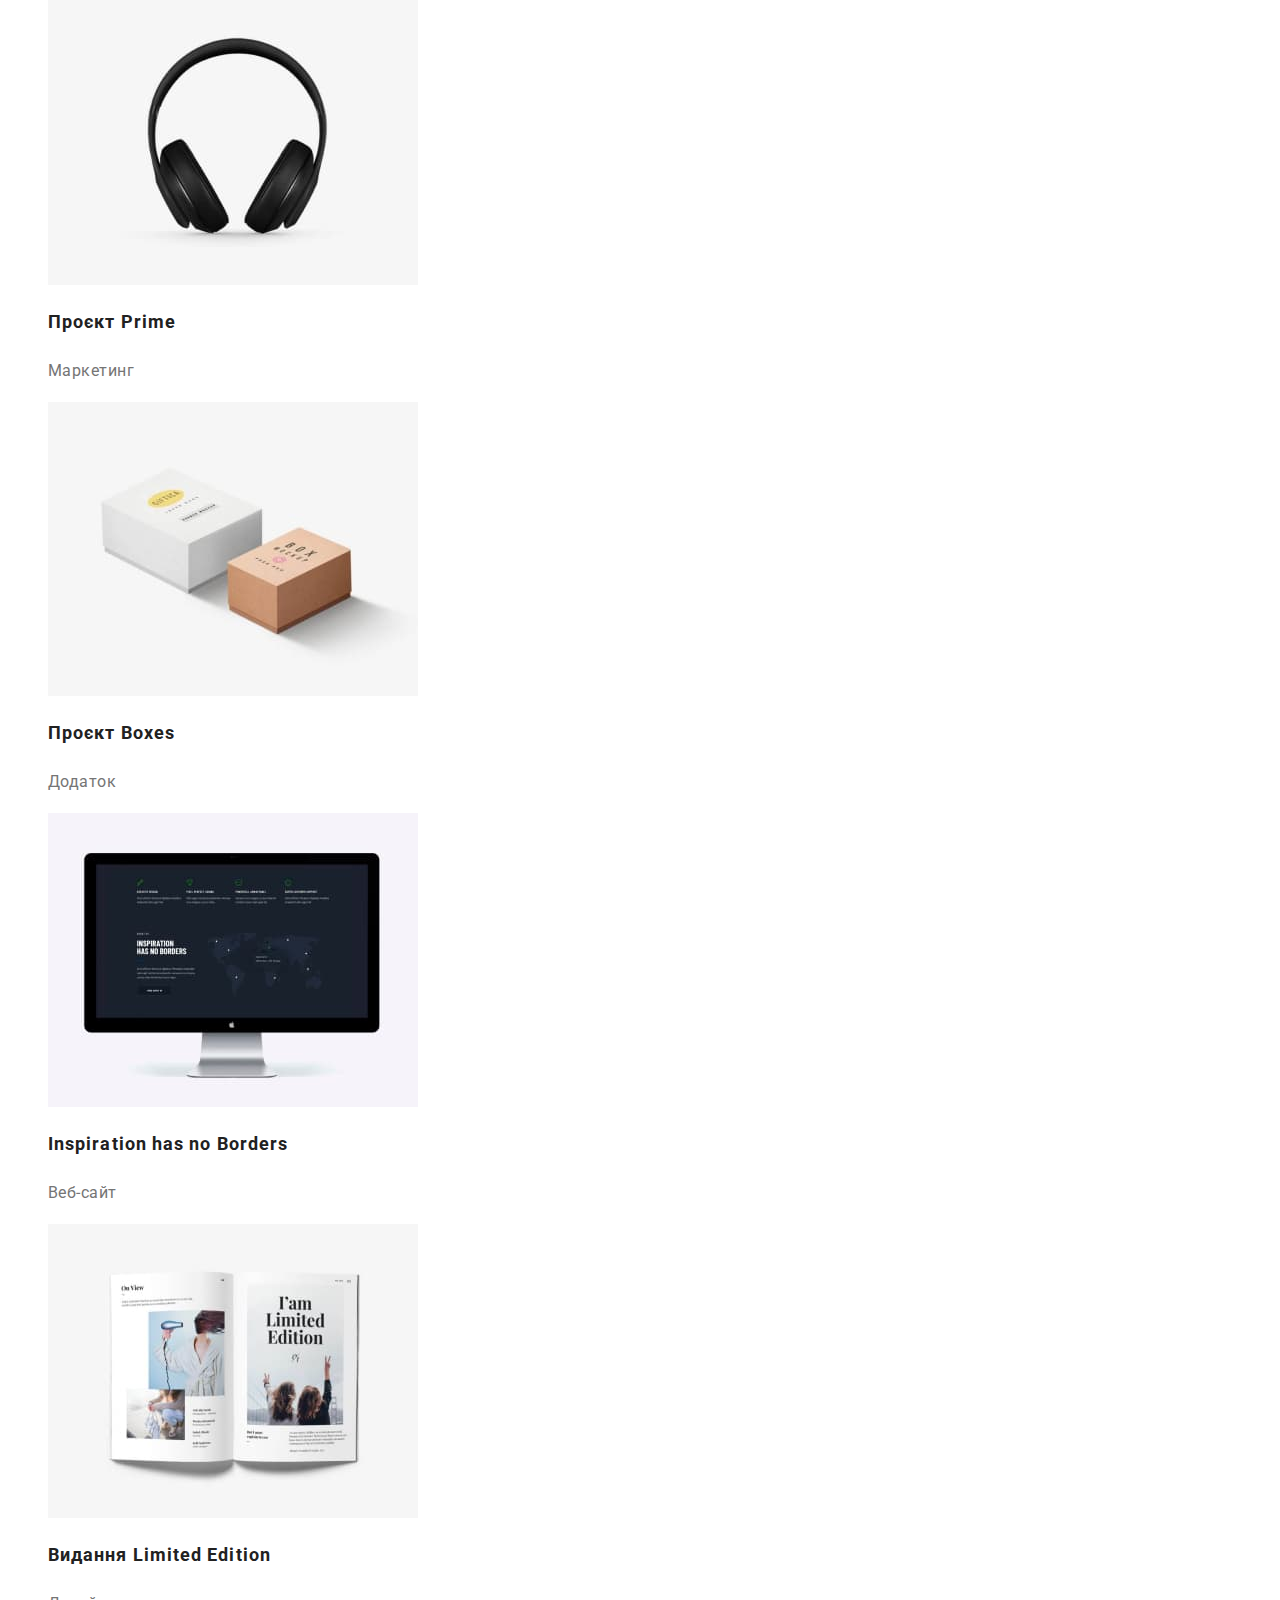
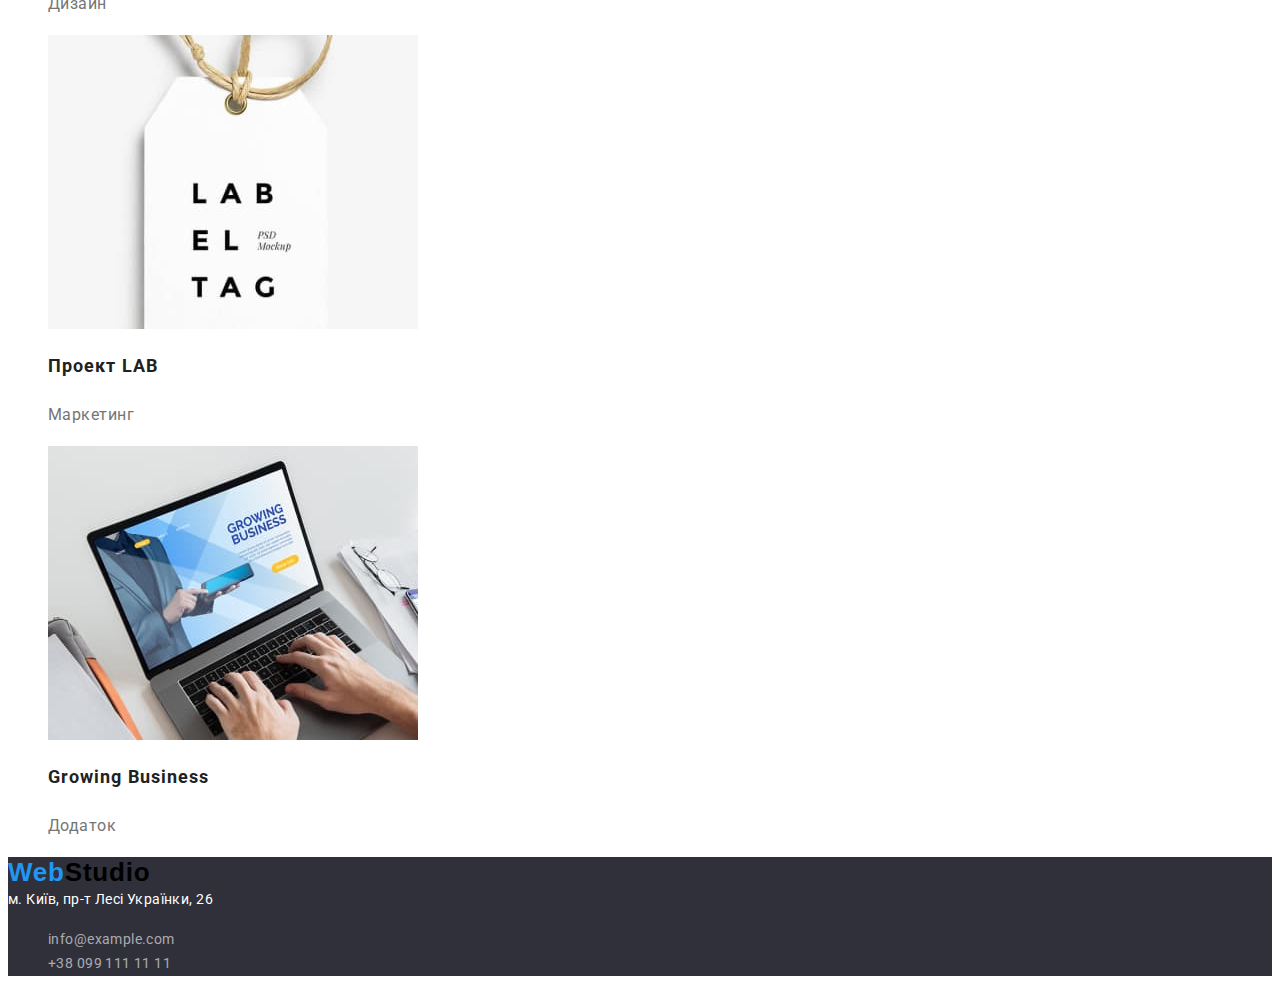
==== commit b725d97a: "update portfolio.html" ====
--- a/portfolio.html
+++ b/portfolio.html
@@ -22,7 +22,7 @@
         >
         <ul class="header-list list">
           <li class="header-item">
-            <a href="./index.html" class="header-link link current">Студія</a>
+            <a href="./index.html" class="header-link link">Студія</a>
           </li>
           <li class="header-item">
             <a href="./portfolio.html" class="header-link link current">
@@ -30,7 +30,7 @@
             >
           </li>
           <li class="header-item">
-            <a href="#footer" class="header-link link current">Контакти</a>
+            <a href="#footer" class="header-link link">Контакти</a>
           </li>
         </ul>
       </nav>
@@ -72,126 +72,144 @@
           </li>
         </ul>
         <ul class="portfolio-list list">
-          <a href="" class="link">
-            <li class="portfolio-list-item">
-              <img
+          
+            <li class="portfolio-list-item">
+              <a href="" class="link"></a>
+               <img
                 src="./images/portfolio1.jpg"
                 alt="Ноутбук з відкритою вкладкою веб сайту"
                 width="370"
                 height="294"
-              />
-              <h2 class="portfolio-title">Технокряк</h2>
-              <p class="portfolio-text">Веб-сайт</p>
-            </li>
-          </a>
-          <a href="" class="link">
-            <li class="portfolio-list-item">
-              <img
-                src="./images/portfolio2.jpg"
-                alt="постер баскетбольної гри"
-                width="370"
-                height="294"
-              />
-              <h2 class="portfolio-title">
-                Постер <span lang="en">New Orlean vs Golden Star</span>
-              </h2>
-              <p class="portfolio-text">Дизайн</p>
-            </li>
-          </a>
-          <a href="" class="link">
-            <li class="portfolio-list-item">
-              <img
-                src="./images/portfolio3.jpg"
-                alt="Логотип  ресторану"
-                width="370"
-                height="294"
-              />
-              <h2 class="portfolio-title">
-                Ресторан <span lang="en">Seafood</span>
-              </h2>
-              <p class="portfolio-text">Додаток</p>
-            </li>
-          </a>
-          <a href="" class="link">
-            <li class="portfolio-list-item">
-              <img
-                src="./images/portfolio4.jpg"
-                alt="Навушники"
-                width="370"
-                height="294"
-              />
-              <h2 class="portfolio-title">
-                Проєкт <span lang="en">Prime</span>
-              </h2>
-              <p class="portfolio-text">Маркетинг</p>
-            </li>
-          </a>
-          <a href="" class="link">
-            <li class="portfolio-list-item">
-              <img
+               />
+               <h2 class="portfolio-title">Технокряк</h2>
+               <p class="portfolio-text">Веб-сайт</p>
+               </a>
+            </li>
+         
+          
+            <li class="portfolio-list-item">
+              <a href="" class="link"></a>
+               <img
+                 src="./images/portfolio2.jpg"
+                 alt="постер баскетбольної гри"
+                 width="370"
+                 height="294"
+               />
+               <h2 class="portfolio-title">
+                 Постер <span lang="en">New Orlean vs Golden Star</span>
+               </h2>
+               <p class="portfolio-text">Дизайн</p>
+              </a>
+            </li>
+          
+          
+            <li class="portfolio-list-item">
+              <a href="" class="link"></a>
+               <img
+                 src="./images/portfolio3.jpg"
+                 alt="Логотип  ресторану"
+                 width="370"
+                 height="294"
+               />
+               <h2 class="portfolio-title">
+                 Ресторан <span lang="en">Seafood</span>
+               </h2>
+               <p class="portfolio-text">Додаток</p>
+              </a>
+            </li>
+          
+          
+            <li class="portfolio-list-item">
+              <a href="" class="link"></a>
+               <img
+                 src="./images/portfolio4.jpg"
+                 alt="Навушники"
+                 width="370"
+                 height="294"
+               />
+               <h2 class="portfolio-title">
+                 Проєкт <span lang="en">Prime</span>
+               </h2>
+               <p class="portfolio-text">Маркетинг</p>
+              </a>
+            </li>
+          
+         
+            <li class="portfolio-list-item">
+              <a href="" class="link"></a>
+               <img
                 src="./images/portfolio5.jpg"
                 alt="Коробки з емблемами"
                 width="370"
                 height="294"
-              />
-              <h2 class="portfolio-title">
-                Проєкт <span lang="en">Boxes</span>
-              </h2>
-              <p class="portfolio-text">Додаток</p>
-            </li>
-          </a>
-          <a href="" class="link">
-            <li class="portfolio-list-item">
-              <img
-                src="./images/portfolio6.jpg"
-                alt="Екран з відкритою вкладкою веб сайту"
-                width="370"
-                height="294"
-              />
-              <h2 lang="en" class="portfolio-title">
+               />
+               <h2 class="portfolio-title">
+                 Проєкт <span lang="en">Boxes</span>
+               </h2>
+               <p class="portfolio-text">Додаток</p>
+              </a>
+            </li>
+          
+         
+            <li class="portfolio-list-item">
+              <a href="" class="link"></a>
+               <img
+                 src="./images/portfolio6.jpg"
+                 alt="Екран з відкритою вкладкою веб сайту"
+                 width="370"
+                 height="294"
+               />
+               <h2 lang="en" class="portfolio-title">
                 Inspiration has no Borders
-              </h2>
-              <p class="portfolio-text">Веб-сайт</p>
-            </li>
-          </a>
-          <a href="" class="link">
-            <li class="portfolio-list-item">
-              <img
-                src="./images/portfolio7.jpg"
-                alt="Книга"
-                width="370"
-                height="294"
-              />
-              <h2 class="portfolio-title">
-                Видання <span lang="en">Limited Edition</span>
-              </h2>
-              <p class="portfolio-text">Дизайн</p>
-            </li>
-          </a>
-          <a href="" class="link">
-            <li class="portfolio-list-item">
-              <img
-                src="./images/portfolio8.jpg"
-                alt="Етикетка"
-                width="370"
-                height="294"
-              />
-              <h2 class="portfolio-title">Проект <span lang="en">LAB</span></h2>
-              <p class="portfolio-text">Маркетинг</p>
-            </li>
-          </a>
-          <a href="" class="link">
-            <li class="portfolio-list-item">
-              <img
-                src="./images/portfolio9.jpg"
-                alt="Ноутбук з відкритою вкладкою додатка"
-                width="370"
-                height="294"
-              />
-              <h2 lang="en" class="portfolio-title">Growing Business</h2>
-              <p class="portfolio-text">Додаток</p>
-            </li>
-          </a>
+               </h2>
+               <p class="portfolio-text">Веб-сайт</p>
+              </a>
+            </li>
+          
+          
+            <li class="portfolio-list-item">
+              <a href="" class="link"></a>
+               <img
+                 src="./images/portfolio7.jpg"
+                 alt="Книга"
+                 width="370"
+                 height="294"
+                />
+               <h2 class="portfolio-title">
+                 Видання <span lang="en">Limited Edition</span>
+               </h2>
+               <p class="portfolio-text">Дизайн</p>
+              </a>
+            </li>
+          
+          
+            <li class="portfolio-list-item">
+              <a href="" class="link"></a>
+               <img
+                 src="./images/portfolio8.jpg"
+                 alt="Етикетка"
+                 width="370"
+                 height="294"
+               />
+               <h2 class="portfolio-title">Проект <span lang="en">LAB</span></h2>
+               <p class="portfolio-text">Маркетинг</p>
+              </a>
+            </li>
+          
+          
+            <li class="portfolio-list-item">
+              <a href="" class="link"></a>
+               <img
+                  src="./images/portfolio9.jpg"
+                 alt="Ноутбук з відкритою вкладкою додатка"
+                 width="370"
+                 height="294"
+               />
+               <h2 lang="en" class="portfolio-title">Growing Business</h2>
+               <p class="portfolio-text">Додаток</p>
+              </a>
+            </li>
+          
         </ul>
       </section>
     </main>
--- a/css/styles.css
+++ b/css/styles.css
@@ -1,14 +1,16 @@
 :root {
   --main-title-color: #212121;
   --second-title-color: #ffffff;
+  --main-text-color: #757575;
   --accent-color: #2196f3;
-  --accent-text-color: aqua;
-}
-
+  --main-background-color:#ffffff;
+  --second-background-color:  #2f303a;
+  
+}
 body {
   font-family: "Roboto", sans-serif;
-}
-
+ 
+}
 .list {
   list-style: none;
 }
@@ -23,19 +25,17 @@
   letter-spacing: 0.03em;
 }
 .logo-start {
-  color: #2196f3;
+  color: var(--accent-color);
 }
 .logo-end {
   color: #000000;
 }
 
-.header-link:hover,
-.header-link:focus,
 .footer-link:hover,
 .footer-link:focus,
 .address-link:hover,
 .address-link:focus {
-  color: #2196f3;
+  color: var(--accent-color);
 }
 
 .main-title {
@@ -44,9 +44,8 @@
   line-height: 1.17;
   text-align: center;
   letter-spacing: 0.03em;
-  color: #212121;
-}
-
+  color:var(--main-title-color);
+}
 .hero-btn,
 .portfolio-btn {
   cursor: pointer;
@@ -54,26 +53,34 @@
 
 /* -- Header----*/
 .header {
-  background: #ffffff;
-}
-
-.header-item {
+  background:var(--main-background-color));
+}
+
+.header-item .header-link {
   font-weight: 500;
   font-size: 14px;
   line-height: 1.14;
   letter-spacing: 0.02em;
-  color: #212121;
-}
+  color:var(--main-title-color);
+}
+.header-item .header-link:hover,
+.header-item .header-link:focus {
+  color: var(--accent-color);
+}
+.header-list .header-link.current {
+  color: var(--accent-color);
+}
+
 .header-contacts {
   font-weight: 500;
   font-size: 14px;
   line-height: 1.14;
   letter-spacing: 0.02em;
-  color: #757575;
+  color: var(--main-text-color);
 }
 /*--- Кнопка - HERO ---*/
 .hero {
-  background: #2f303a;
+  background: var(--second-background-color);
 }
 .hero-title {
   font-weight: 900;
@@ -82,7 +89,7 @@
   text-align: center;
   letter-spacing: 0.06em;
   text-transform: uppercase;
-  color: #ffffff;
+  color: var(--second-title-color);
 }
 .hero-btn:hover,
 .hero-btn:focus {
@@ -90,7 +97,7 @@
 }
 
 .hero-btn {
-  background: #2196f3;
+  background: var(--accent-color);
   box-shadow: 0px 4px 4px rgba(0, 0, 0, 0.15);
   border-radius: 4px;
   font-family: inherit;
@@ -102,22 +109,22 @@
   align-items: center;
   text-align: center;
   letter-spacing: 0.06em;
-  color: #ffffff;
+  color: var(--second-title-color);
 }
 /*-- Переваги компанії --SPECIALITY --*/
 .speciality-title {
   font-weight: 700;
   font-size: 14px;
-  line-height: 1.14x;
+  line-height: 1.14;
   letter-spacing: 0.03em;
   text-transform: uppercase;
-  color: #212121;
+  color: var(--main-title-color);
 }
 .speciality-text {
   font-size: 14px;
   line-height: 1.71;
   letter-spacing: 0.03em;
-  color: #757575;
+  color: var(--main-text-color);
 }
 /*--Чим займається компанія--*/
 /*--Команда компанії--*/
@@ -131,25 +138,25 @@
   line-height: 1.19;
   text-align: center;
   letter-spacing: 0.03em;
-  color: #212121;
+  color: var(--main-title-color);
 }
 .team-text {
   font-size: 16px;
-  line-height: 1/19;
-  text-align: center;
-  letter-spacing: 0.03em;
-  color: #757575;
+  line-height: 1.19;
+  text-align: center;
+  letter-spacing: 0.03em;
+  color: var(--main-text-color);
 }
 /*-- FOOTER-- Адрес і контакти*/
 .footer {
-  background: #2f303a;
+  background: var(--second-background-color);
 }
 
 .footer-link {
   font-size: 14px;
   line-height: 1.71;
   letter-spacing: 0.03em;
-  color: #ffffff;
+  color:var(--second-title-color);
 }
 .address {
   font-style: normal;
@@ -170,11 +177,11 @@
   line-height: 1.62;
   text-align: center;
   letter-spacing: 0.03em;
-  color: #212121;
+  color: var(--main-title-color);
 }
 .portfolio-btn:hover {
-  color: #ffffff;
-  background: #2196f3;
+  color: var(--second-title-color);
+  background: var(--accent-color);
 }
 
 .portfolio-title {
@@ -182,12 +189,12 @@
   font-size: 18px;
   line-height: 2;
   letter-spacing: 0.06em;
-  color: #212121;
+  color: var(--main-title-color);
 }
 
 .portfolio-text {
   font-size: 16px;
   line-height: 1.88;
   letter-spacing: 0.03em;
-  color: #757575;
-}
+  color: var(--main-text-color);
+}
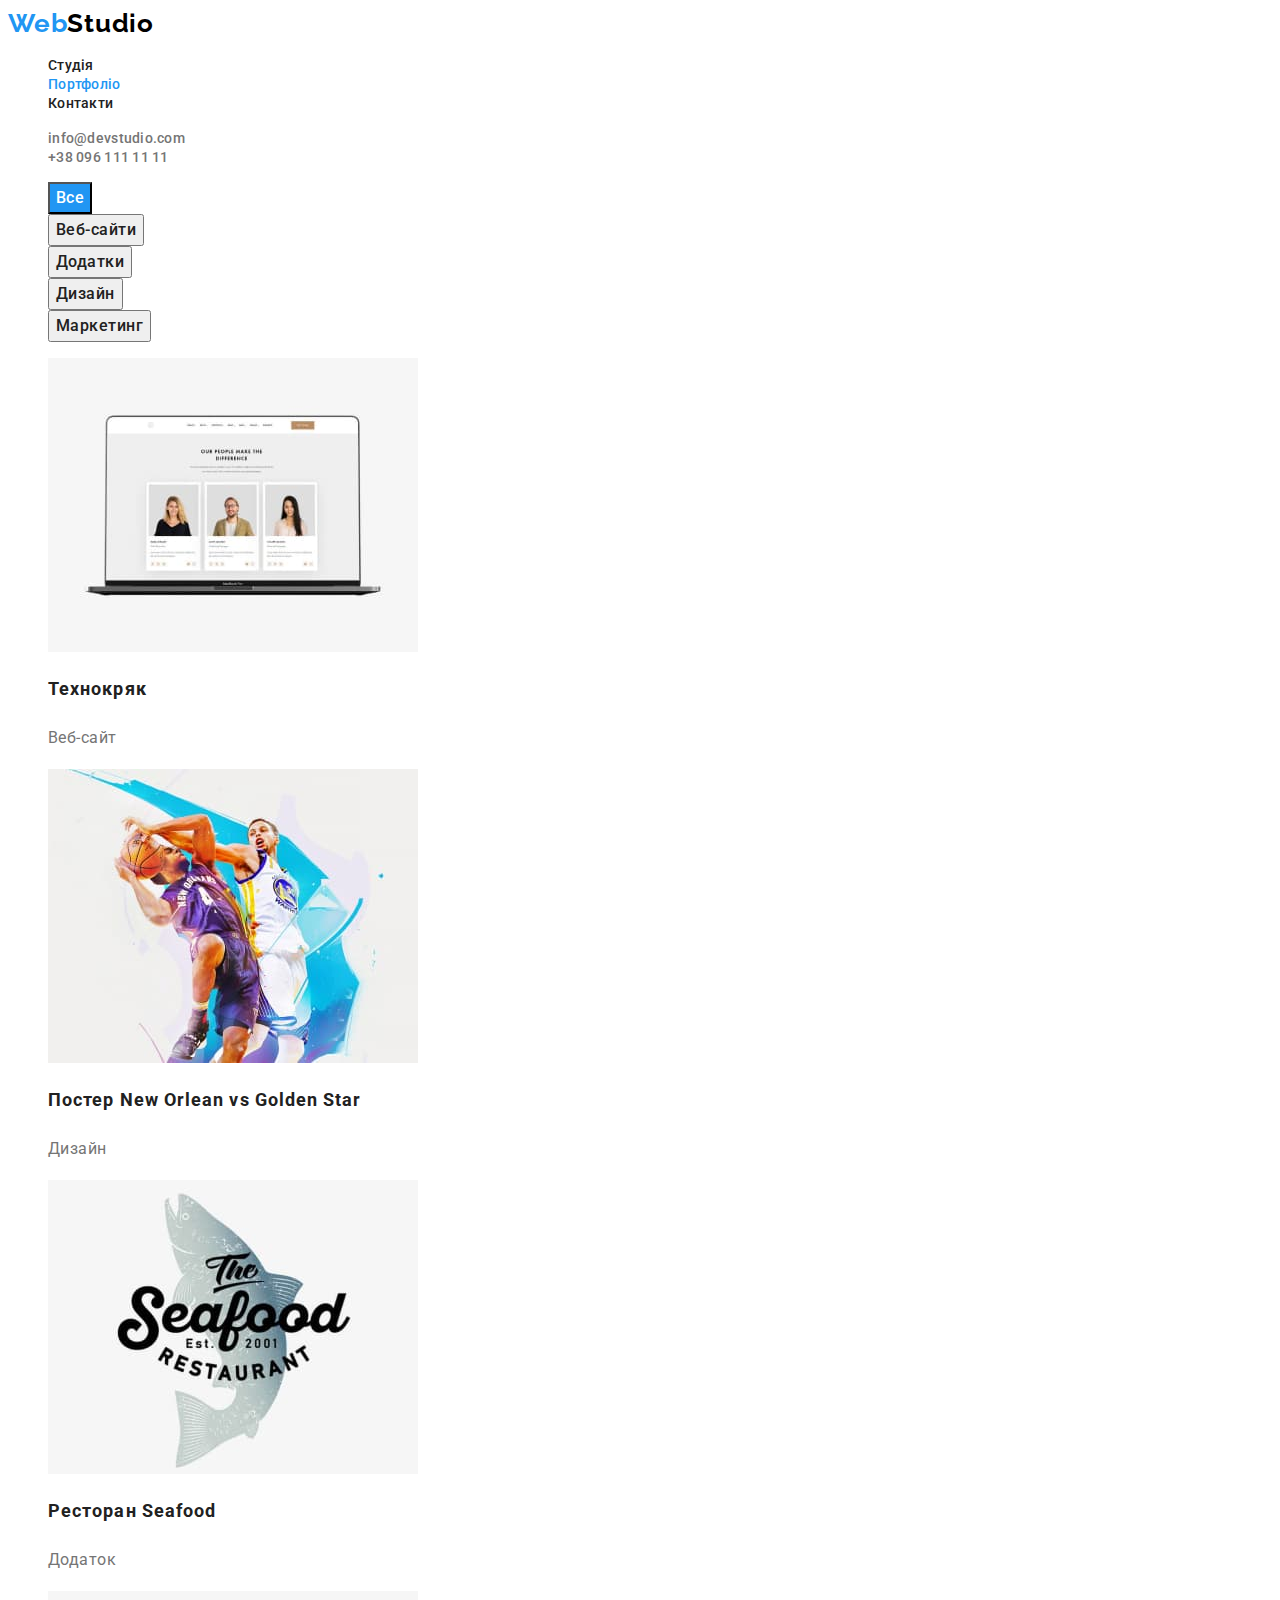
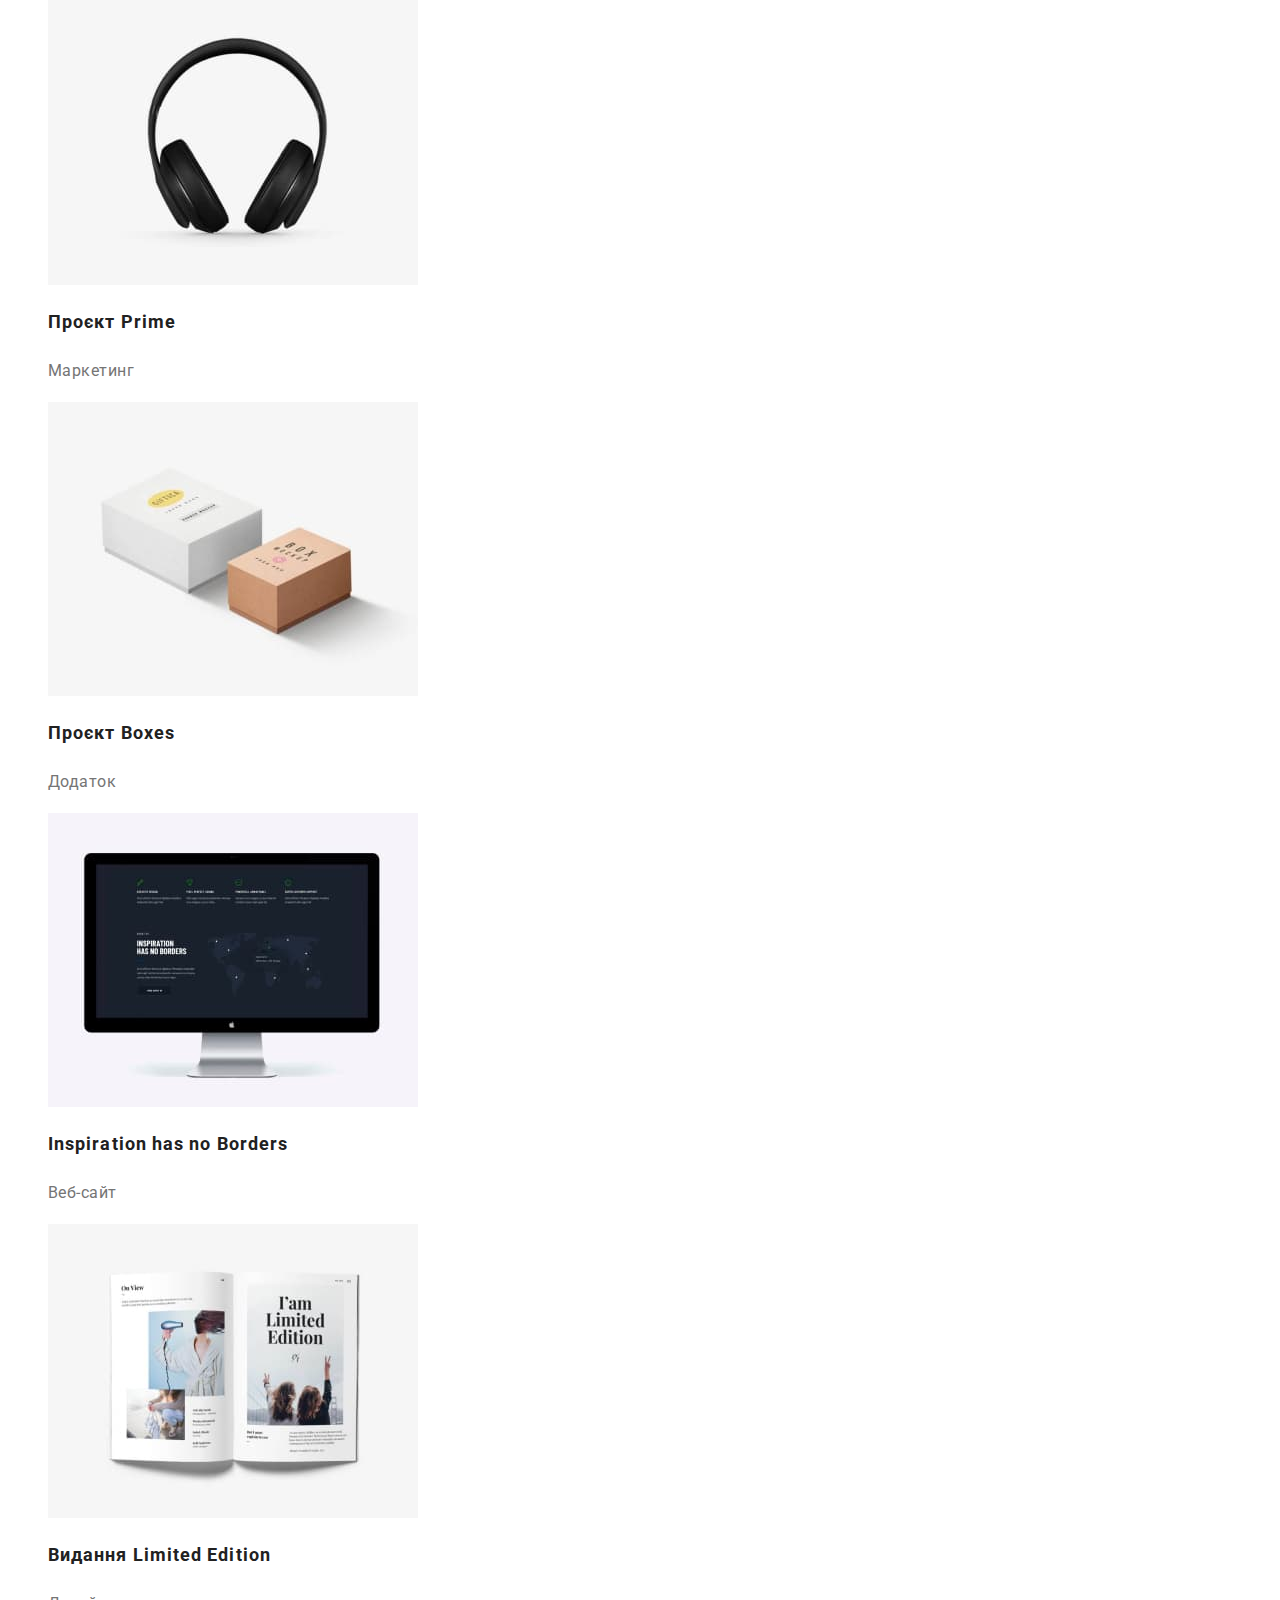
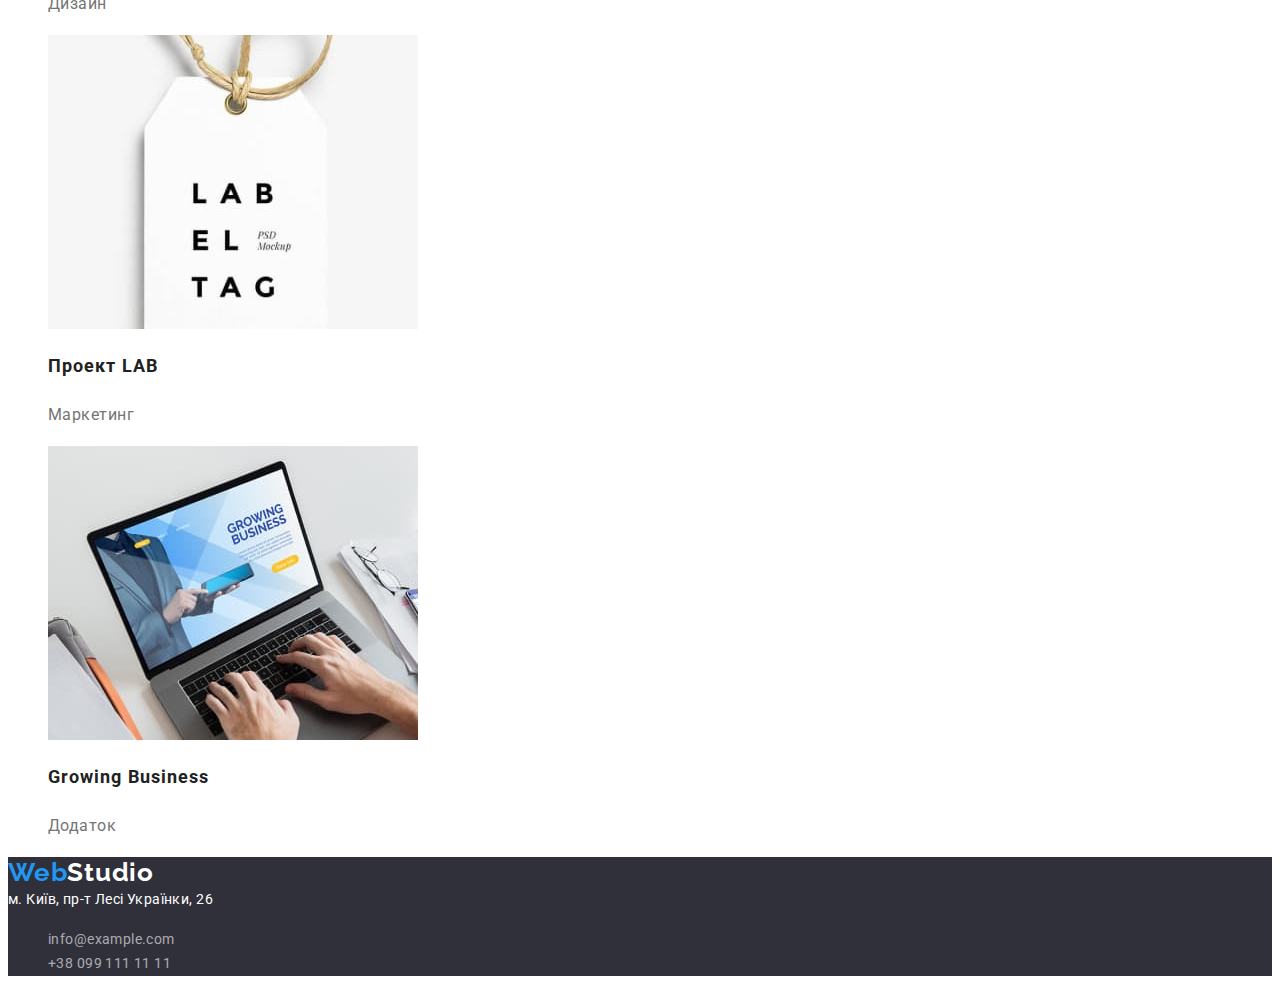
==== commit b4a2184e: "update files" ====
--- a/portfolio.html
+++ b/portfolio.html
@@ -4,21 +4,21 @@
     <meta charset="UTF-8" />
     <meta http-equiv="X-UA-Compatible" content="IE=edge" />
     <meta name="viewport" content="width=device-width, initial-scale=1.0" />
-    <title>Портфоліо</title>
-    <link rel="stylesheet" href="./css/styles.css" />
+    <title>Головна</title>
     <link rel="preconnect" href="https://fonts.googleapis.com" />
     <link rel="preconnect" href="https://fonts.gstatic.com" crossorigin />
     <link
-      href="https://fonts.googleapis.com/css2?family=Montserrat:wght@400;700&family=Roboto:wght@400;500;700&display=swap"
+      href="https://fonts.googleapis.com/css2?family=Raleway:wght@700&family=Roboto:wght@400;500;700;900&display=swap"
       rel="stylesheet"
     />
+    <link rel="stylesheet" href="./css/styles.css" />
   </head>
   <body>
     <!--  Логотип і навігація-->
     <header class="header">
       <nav class="header-nav">
-        <a href="index.html" lang="en" class="logo-start logo link"
-          >Web<span lang="en" class="logo-end logo link">Studio</span></a
+        <a href="index.html" lang="en" class="logo-web logo link"
+          >Web<span lang="en" class="logo-studio logo link">Studio</span></a
         >
         <ul class="header-list list">
           <li class="header-item">
@@ -54,9 +54,9 @@
     <main>
       <section class="portfolio">
         <h1 hidden>Портфоліо</h1>
-        <ul class="portfolio-btn-list">
-          <li class="portfolio-btn-item">
-            <button type="button" class="portfolio-btn">Все</button>
+        <ul class="portfolio-btn-list list">
+          <li class="portfolio-btn-item">
+            <button type="button" class="portfolio-btn current-btn">Все</button>
           </li>
           <li class="portfolio-btn-item">
             <button type="button" class="portfolio-btn">Веб-сайти</button>
@@ -72,151 +72,141 @@
           </li>
         </ul>
         <ul class="portfolio-list list">
-          
-            <li class="portfolio-list-item">
-              <a href="" class="link"></a>
-               <img
+          <li class="portfolio-list-item">
+            <a href="" class="link">
+              <img
                 src="./images/portfolio1.jpg"
                 alt="Ноутбук з відкритою вкладкою веб сайту"
                 width="370"
                 height="294"
-               />
-               <h2 class="portfolio-title">Технокряк</h2>
-               <p class="portfolio-text">Веб-сайт</p>
-               </a>
-            </li>
-         
-          
-            <li class="portfolio-list-item">
-              <a href="" class="link"></a>
-               <img
-                 src="./images/portfolio2.jpg"
-                 alt="постер баскетбольної гри"
-                 width="370"
-                 height="294"
-               />
-               <h2 class="portfolio-title">
-                 Постер <span lang="en">New Orlean vs Golden Star</span>
-               </h2>
-               <p class="portfolio-text">Дизайн</p>
-              </a>
-            </li>
-          
-          
-            <li class="portfolio-list-item">
-              <a href="" class="link"></a>
-               <img
-                 src="./images/portfolio3.jpg"
-                 alt="Логотип  ресторану"
-                 width="370"
-                 height="294"
-               />
-               <h2 class="portfolio-title">
-                 Ресторан <span lang="en">Seafood</span>
-               </h2>
-               <p class="portfolio-text">Додаток</p>
-              </a>
-            </li>
-          
-          
-            <li class="portfolio-list-item">
-              <a href="" class="link"></a>
-               <img
-                 src="./images/portfolio4.jpg"
-                 alt="Навушники"
-                 width="370"
-                 height="294"
-               />
-               <h2 class="portfolio-title">
-                 Проєкт <span lang="en">Prime</span>
-               </h2>
-               <p class="portfolio-text">Маркетинг</p>
-              </a>
-            </li>
-          
-         
-            <li class="portfolio-list-item">
-              <a href="" class="link"></a>
-               <img
+              />
+              <h2 class="portfolio-title">Технокряк</h2>
+              <p class="portfolio-text">Веб-сайт</p>
+            </a>
+          </li>
+
+          <li class="portfolio-list-item">
+            <a href="" class="link">
+              <img
+                src="./images/portfolio2.jpg"
+                alt="постер баскетбольної гри"
+                width="370"
+                height="294"
+              />
+              <h2 class="portfolio-title">
+                Постер <span lang="en">New Orlean vs Golden Star</span>
+              </h2>
+              <p class="portfolio-text">Дизайн</p>
+            </a>
+          </li>
+
+          <li class="portfolio-list-item">
+            <a href="" class="link">
+              <img
+                src="./images/portfolio3.jpg"
+                alt="Логотип  ресторану"
+                width="370"
+                height="294"
+              />
+              <h2 class="portfolio-title">
+                Ресторан <span lang="en">Seafood</span>
+              </h2>
+              <p class="portfolio-text">Додаток</p>
+            </a>
+          </li>
+
+          <li class="portfolio-list-item">
+            <a href="" class="link">
+              <img
+                src="./images/portfolio4.jpg"
+                alt="Навушники"
+                width="370"
+                height="294"
+              />
+              <h2 class="portfolio-title">
+                Проєкт <span lang="en">Prime</span>
+              </h2>
+              <p class="portfolio-text">Маркетинг</p>
+            </a>
+          </li>
+
+          <li class="portfolio-list-item">
+            <a href="" class="link">
+              <img
                 src="./images/portfolio5.jpg"
                 alt="Коробки з емблемами"
                 width="370"
                 height="294"
-               />
-               <h2 class="portfolio-title">
-                 Проєкт <span lang="en">Boxes</span>
-               </h2>
-               <p class="portfolio-text">Додаток</p>
-              </a>
-            </li>
-          
-         
-            <li class="portfolio-list-item">
-              <a href="" class="link"></a>
-               <img
-                 src="./images/portfolio6.jpg"
-                 alt="Екран з відкритою вкладкою веб сайту"
-                 width="370"
-                 height="294"
-               />
-               <h2 lang="en" class="portfolio-title">
+              />
+              <h2 class="portfolio-title">
+                Проєкт <span lang="en">Boxes</span>
+              </h2>
+              <p class="portfolio-text">Додаток</p>
+            </a>
+          </li>
+
+          <li class="portfolio-list-item">
+            <a href="" class="link">
+              <img
+                src="./images/portfolio6.jpg"
+                alt="Екран з відкритою вкладкою веб сайту"
+                width="370"
+                height="294"
+              />
+              <h2 lang="en" class="portfolio-title">
                 Inspiration has no Borders
-               </h2>
-               <p class="portfolio-text">Веб-сайт</p>
-              </a>
-            </li>
-          
-          
-            <li class="portfolio-list-item">
-              <a href="" class="link"></a>
-               <img
-                 src="./images/portfolio7.jpg"
-                 alt="Книга"
-                 width="370"
-                 height="294"
-                />
-               <h2 class="portfolio-title">
-                 Видання <span lang="en">Limited Edition</span>
-               </h2>
-               <p class="portfolio-text">Дизайн</p>
-              </a>
-            </li>
-          
-          
-            <li class="portfolio-list-item">
-              <a href="" class="link"></a>
-               <img
-                 src="./images/portfolio8.jpg"
-                 alt="Етикетка"
-                 width="370"
-                 height="294"
-               />
-               <h2 class="portfolio-title">Проект <span lang="en">LAB</span></h2>
-               <p class="portfolio-text">Маркетинг</p>
-              </a>
-            </li>
-          
-          
-            <li class="portfolio-list-item">
-              <a href="" class="link"></a>
-               <img
-                  src="./images/portfolio9.jpg"
-                 alt="Ноутбук з відкритою вкладкою додатка"
-                 width="370"
-                 height="294"
-               />
-               <h2 lang="en" class="portfolio-title">Growing Business</h2>
-               <p class="portfolio-text">Додаток</p>
-              </a>
-            </li>
-          
+              </h2>
+              <p class="portfolio-text">Веб-сайт</p>
+            </a>
+          </li>
+
+          <li class="portfolio-list-item">
+            <a href="" class="link">
+              <img
+                src="./images/portfolio7.jpg"
+                alt="Книга"
+                width="370"
+                height="294"
+              />
+              <h2 class="portfolio-title">
+                Видання <span lang="en">Limited Edition</span>
+              </h2>
+              <p class="portfolio-text">Дизайн</p>
+            </a>
+          </li>
+
+          <li class="portfolio-list-item">
+            <a href="" class="link">
+              <img
+                src="./images/portfolio8.jpg"
+                alt="Етикетка"
+                width="370"
+                height="294"
+              />
+              <h2 class="portfolio-title">Проект <span lang="en">LAB</span></h2>
+              <p class="portfolio-text">Маркетинг</p>
+            </a>
+          </li>
+
+          <li class="portfolio-list-item">
+            <a href="" class="link">
+              <img
+                src="./images/portfolio9.jpg"
+                alt="Ноутбук з відкритою вкладкою додатка"
+                width="370"
+                height="294"
+              />
+              <h2 lang="en" class="portfolio-title">Growing Business</h2>
+              <p class="portfolio-text">Додаток</p>
+            </a>
+          </li>
         </ul>
       </section>
     </main>
     <!--Адрес і контакти-->
     <footer id="footer" class="footer">
-      <a href="index.html" lang="en" class="logo-start logo link">
-        Web<span lang="en" class="logo-end logo link">Studio</span>
+      <a href="index.html" lang="en" class="logo-web logo link">
+        Web<span lang="en" class="logo-footer-studio logo link">Studio</span>
       </a>
       <address class="address">
         <a
--- a/css/styles.css
+++ b/css/styles.css
@@ -5,10 +5,15 @@
   --accent-color: #2196f3;
   --main-background-color:#ffffff;
   --second-background-color:  #2f303a;
+  --third-background-color: #f5f4fa;
+  --btn-background-color: #188ce8;
+  --logo-header-color: #000000;
   
 }
 body {
   font-family: "Roboto", sans-serif;
+  color: #757575;
+  background-color: #ffffff;
  
 }
 .list {
@@ -24,12 +29,16 @@
   line-height: 1.2;
   letter-spacing: 0.03em;
 }
-.logo-start {
-  color: var(--accent-color);
-}
-.logo-end {
-  color: #000000;
-}
+.logo-web {
+  color:var(--accent-color);
+}
+.logo-studio {
+  color:var(--logo-header-color);
+}
+.logo-footer-studio{
+  color: var(--second-title-color);
+}
+
 
 .footer-link:hover,
 .footer-link:focus,
@@ -63,8 +72,8 @@
   letter-spacing: 0.02em;
   color:var(--main-title-color);
 }
-.header-item .header-link:hover,
-.header-item .header-link:focus {
+.header-link:hover,
+ .header-link:focus {
   color: var(--accent-color);
 }
 .header-list .header-link.current {
@@ -93,7 +102,7 @@
 }
 .hero-btn:hover,
 .hero-btn:focus {
-  background: #188ce8;
+  background: var(--btn-background-color);
 }
 
 .hero-btn {
@@ -101,7 +110,6 @@
   box-shadow: 0px 4px 4px rgba(0, 0, 0, 0.15);
   border-radius: 4px;
   font-family: inherit;
-  font-style: normal;
   font-weight: 700;
   font-size: 16px;
   line-height: 1.875;
@@ -112,7 +120,7 @@
   color: var(--second-title-color);
 }
 /*-- Переваги компанії --SPECIALITY --*/
-.speciality-title {
+.speciality-subtitle {
   font-weight: 700;
   font-size: 14px;
   line-height: 1.14;
@@ -129,10 +137,13 @@
 /*--Чим займається компанія--*/
 /*--Команда компанії--*/
 .team {
-  background: #f5f4fa;
-}
-
-.team-title {
+  background:var(--third-background-color);
+}
+.team-item{
+  background: var(--main-background-color);
+}
+
+.team-name {
   font-weight: 500;
   font-size: 16px;
   line-height: 1.19;
@@ -140,8 +151,8 @@
   letter-spacing: 0.03em;
   color: var(--main-title-color);
 }
-.team-text {
-  font-size: 16px;
+.team-profession {
+  
   line-height: 1.19;
   text-align: center;
   letter-spacing: 0.03em;
@@ -171,7 +182,6 @@
 /*------- PORTFOLIO------*/
 .portfolio-btn {
   font-family: inherit;
-  font-style: normal;
   font-weight: 500;
   font-size: 16px;
   line-height: 1.62;
@@ -180,6 +190,10 @@
   color: var(--main-title-color);
 }
 .portfolio-btn:hover {
+  color: var(--second-title-color);
+  background: var(--accent-color);
+}
+ .current-btn{
   color: var(--second-title-color);
   background: var(--accent-color);
 }
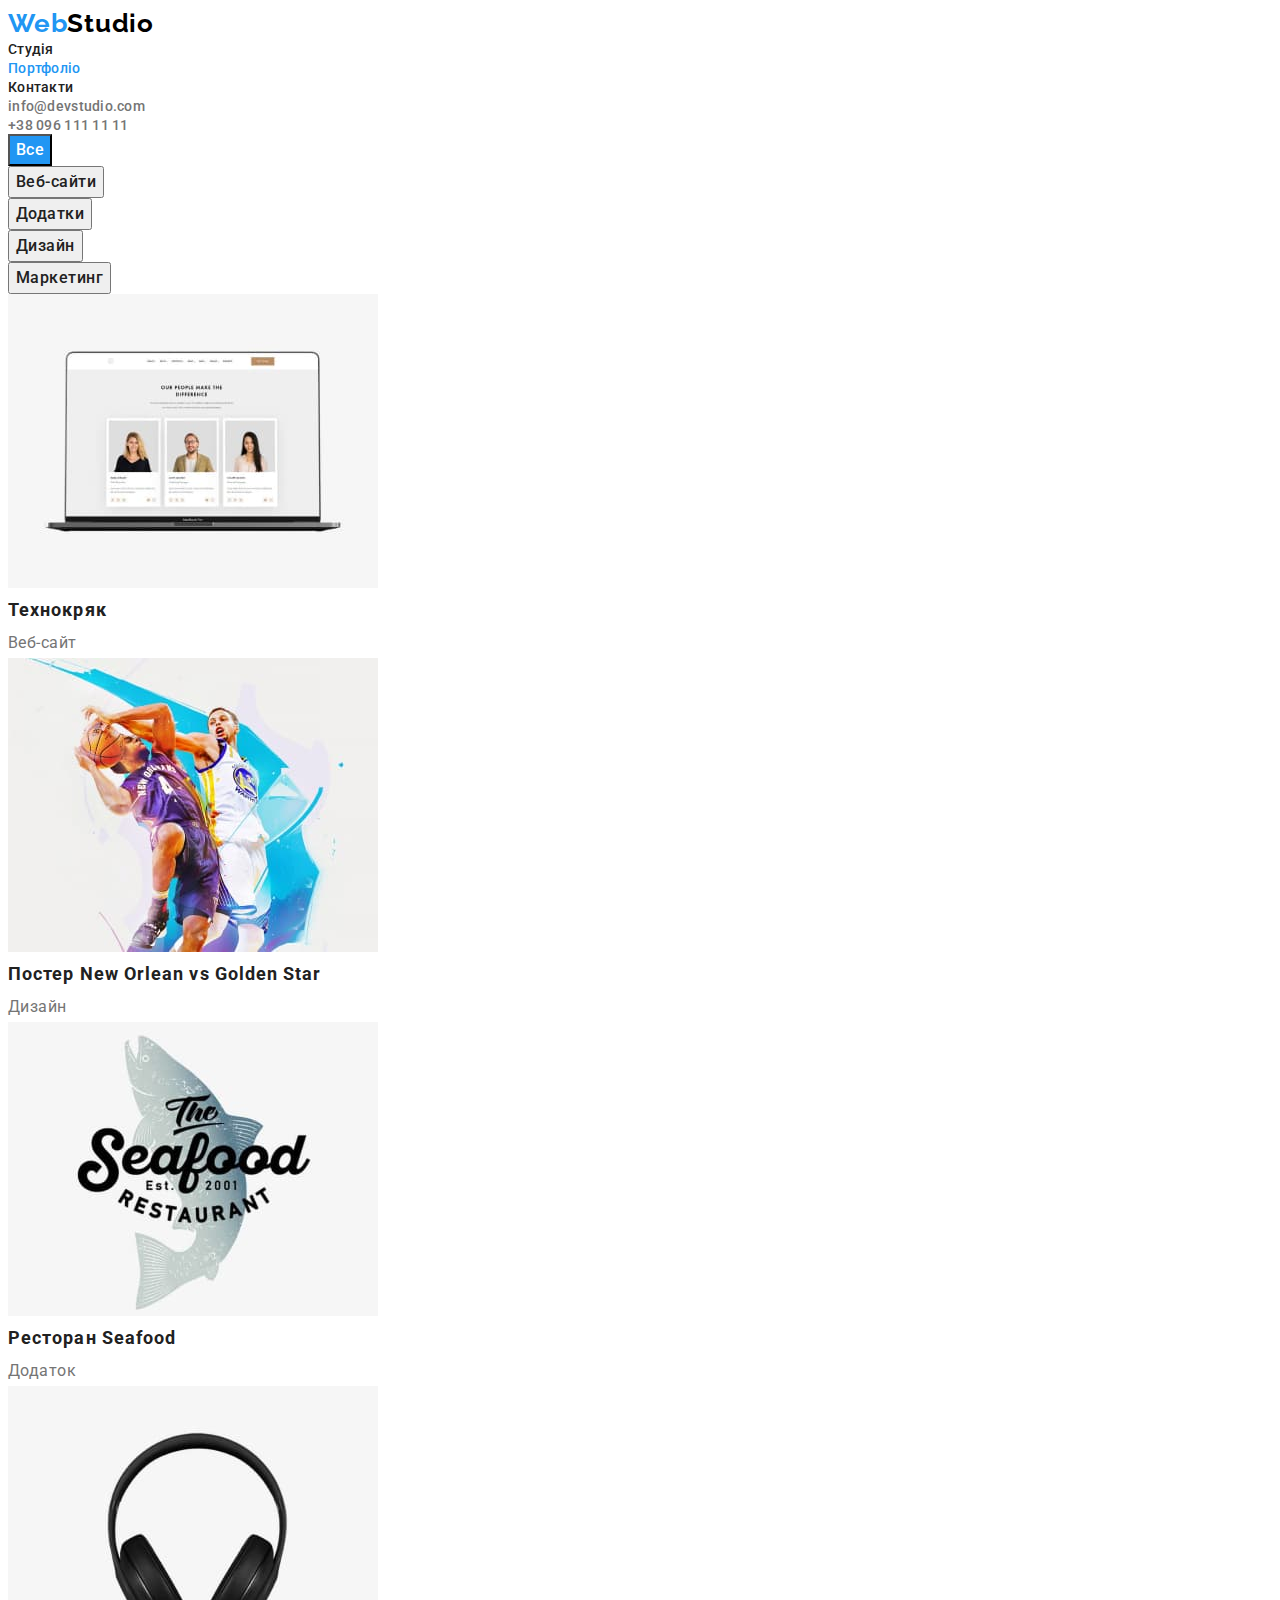
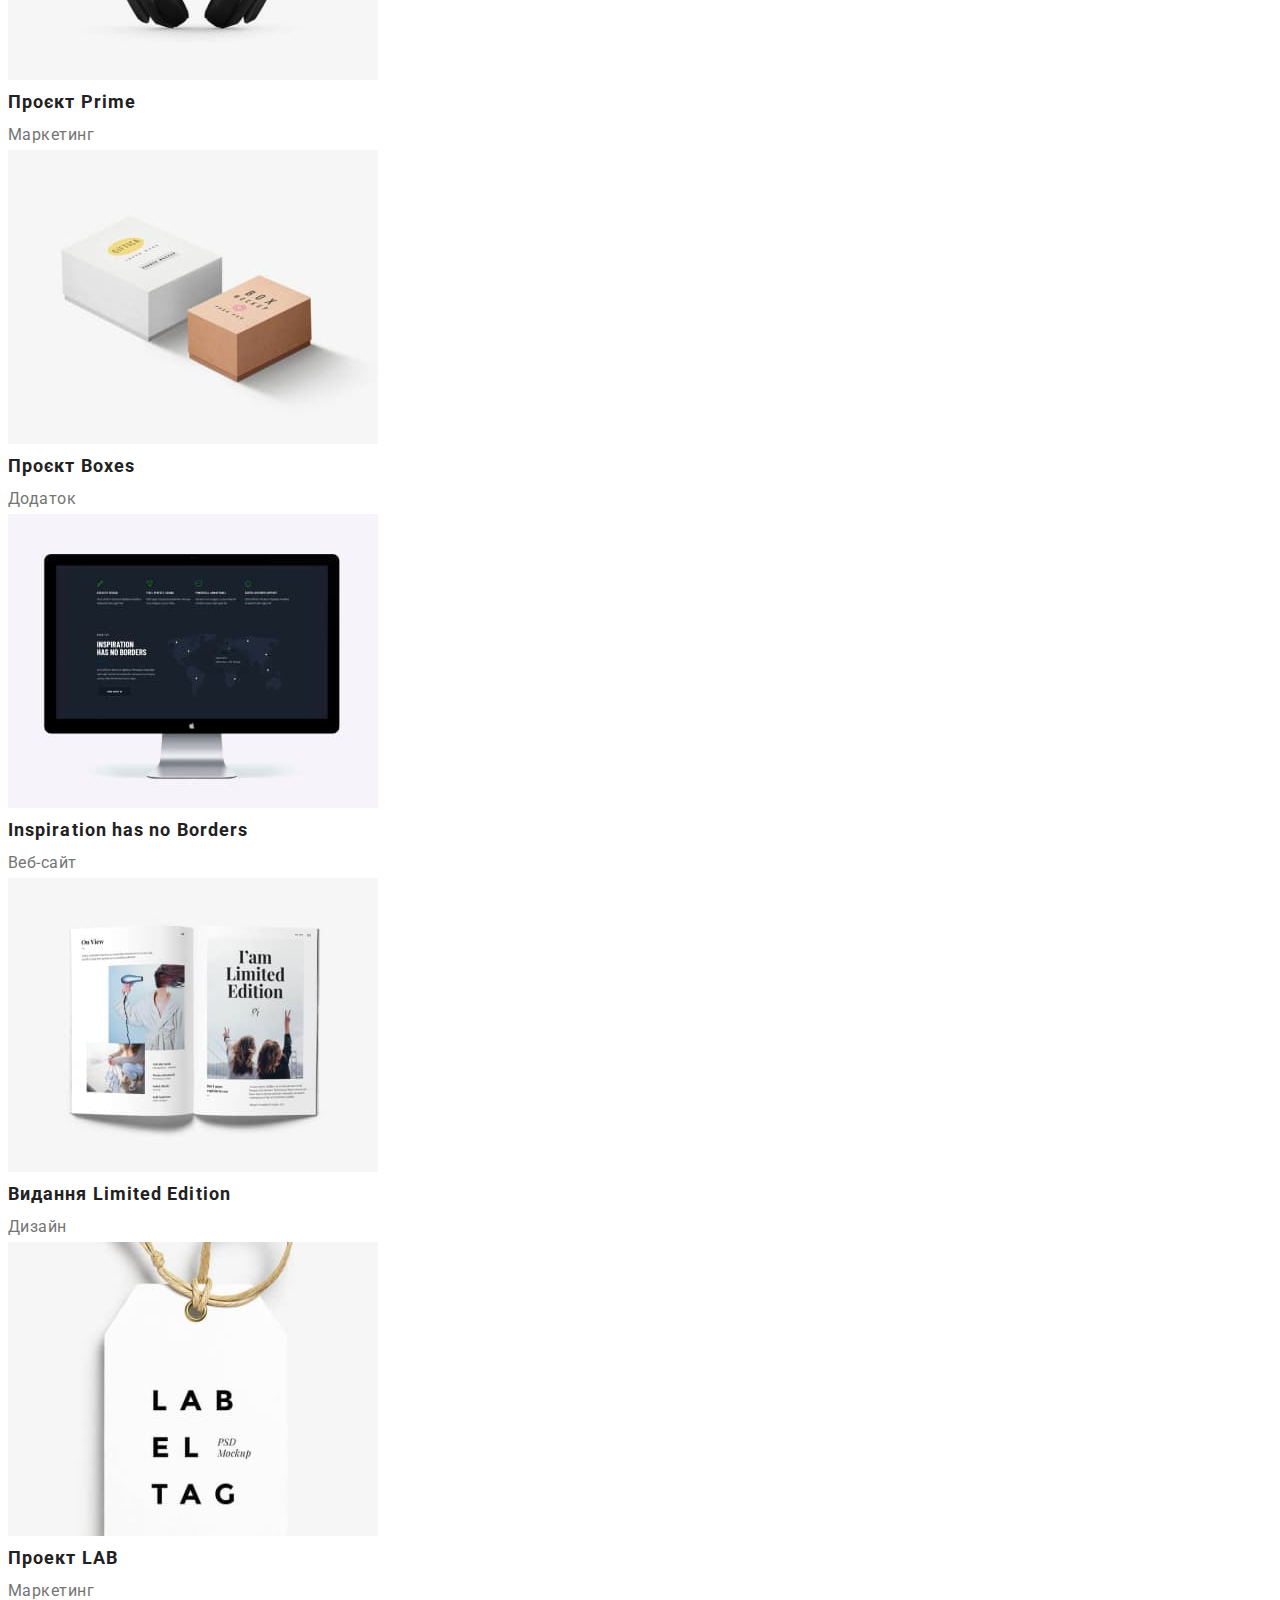
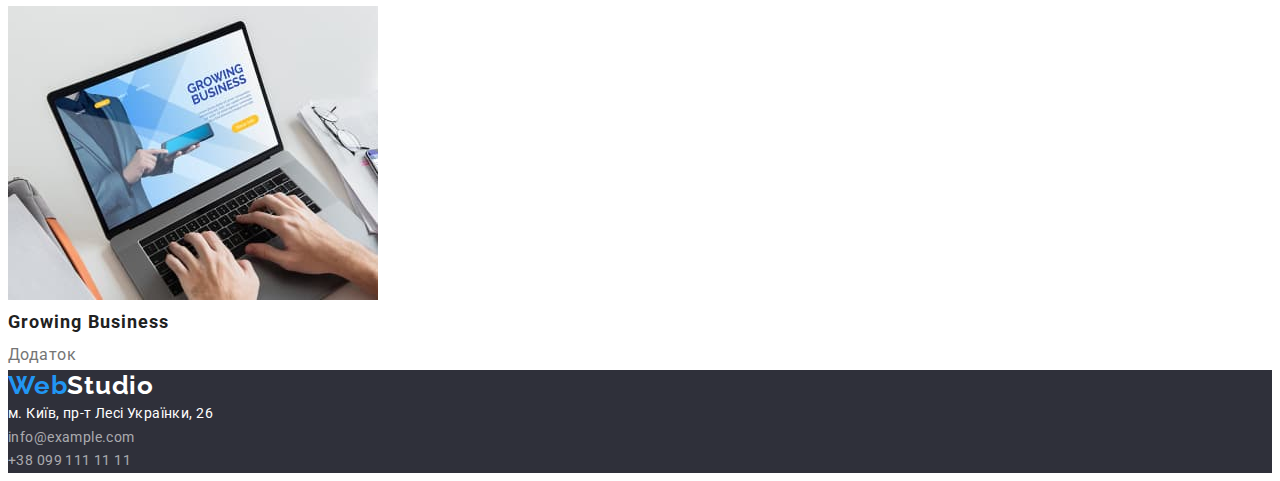
==== commit 1123935d: "edit files" ====
--- a/portfolio.html
+++ b/portfolio.html
@@ -11,6 +11,15 @@
       href="https://fonts.googleapis.com/css2?family=Raleway:wght@700&family=Roboto:wght@400;500;700;900&display=swap"
       rel="stylesheet"
     />
+    <link rel="stylesheet" href="
+    <link
+      rel="stylesheet"
+      href="https://cdnjs.cloudflare.com/ajax/libs/modern-normalize/1.1.0/modern-normalize.min.css"
+      integrity="sha512-wpPYUAdjBVSE4KJnH1VR1HeZfpl1ub8YT/NKx4PuQ5NmX2tKuGu6U/JRp5y+Y8XG2tV+wKQpNHVUX03MfMFn9Q=="
+      crossorigin="anonymous"
+      referrerpolicy="no-referrer"
+    />
+
     <link rel="stylesheet" href="./css/styles.css" />
   </head>
   <body>
--- a/css/styles.css
+++ b/css/styles.css
@@ -10,6 +10,21 @@
   --logo-header-color: #000000;
   
 }
+
+p,
+h1,
+h2,
+h3,
+h4,
+h5,
+h6 {
+  margin: 0;
+}
+
+ul {
+  margin: 0;
+  padding-left: 0;
+}
 body {
   font-family: "Roboto", sans-serif;
   color: #757575;
